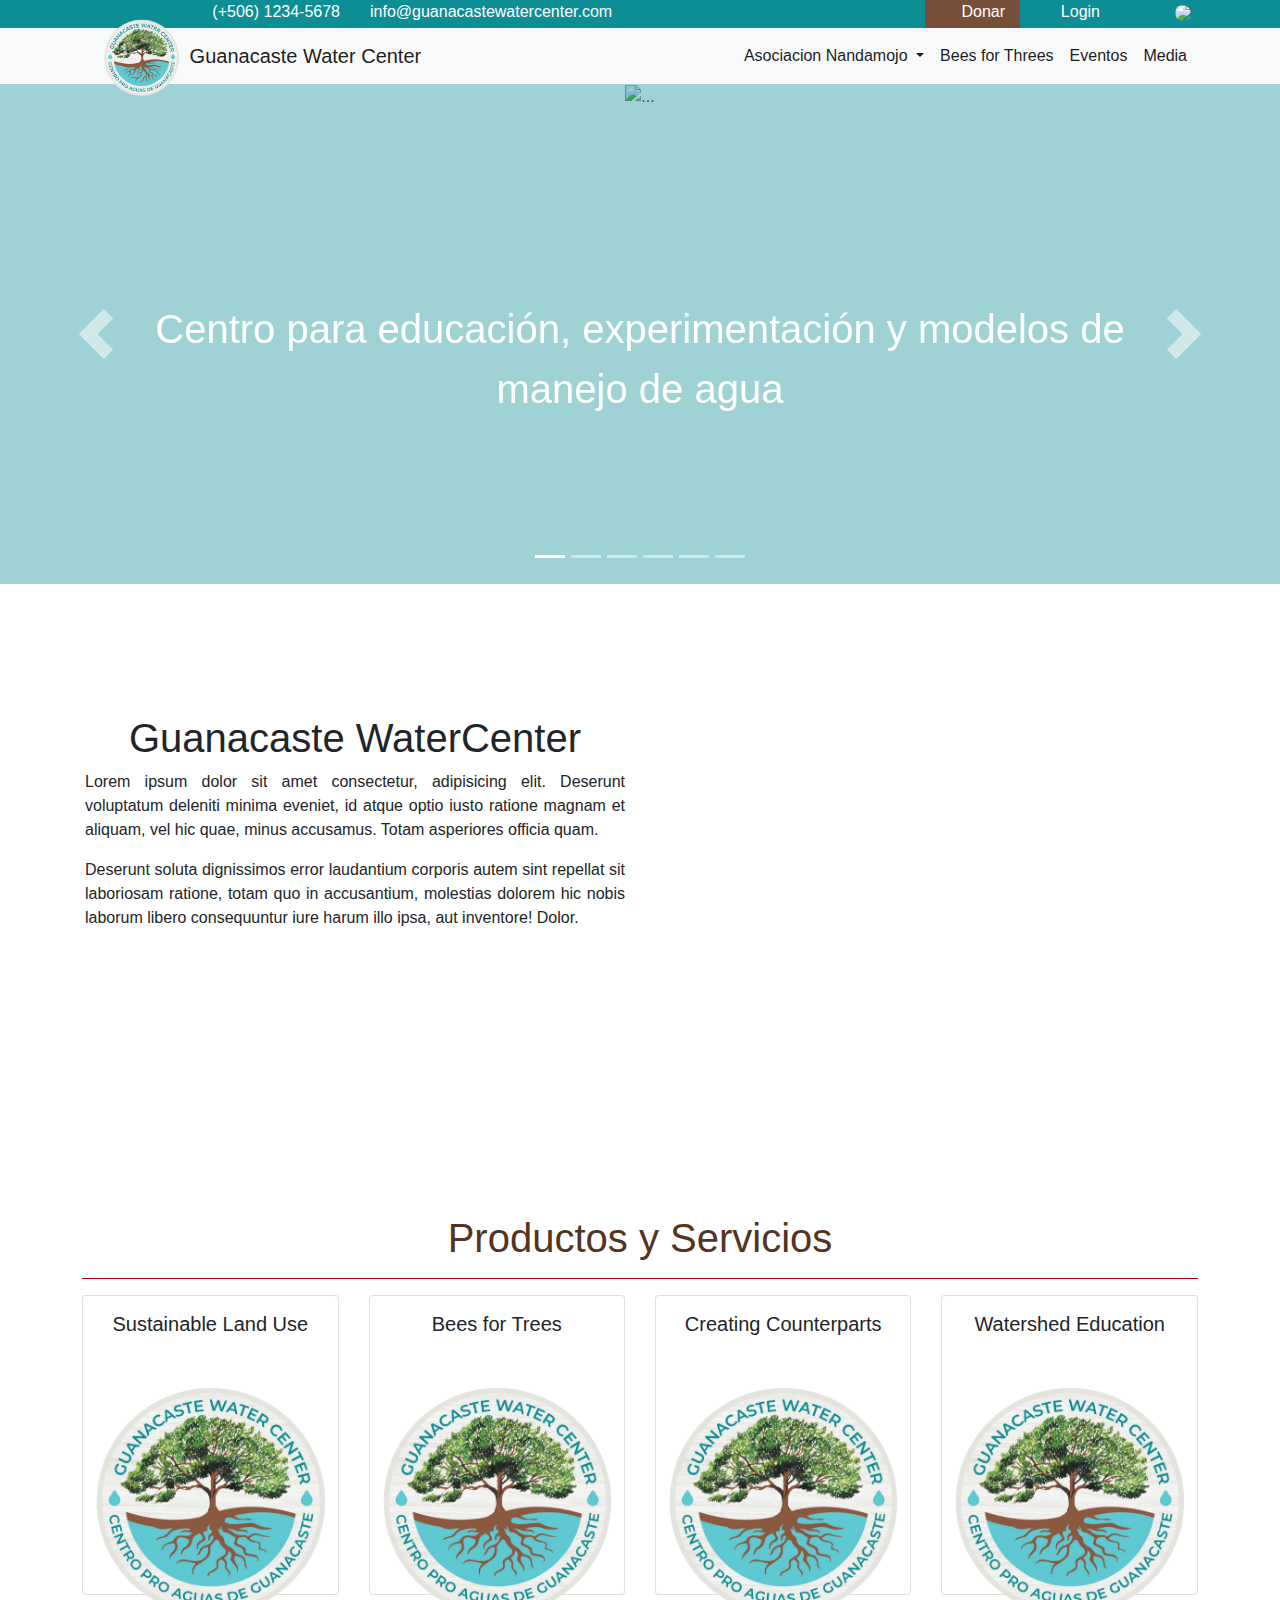
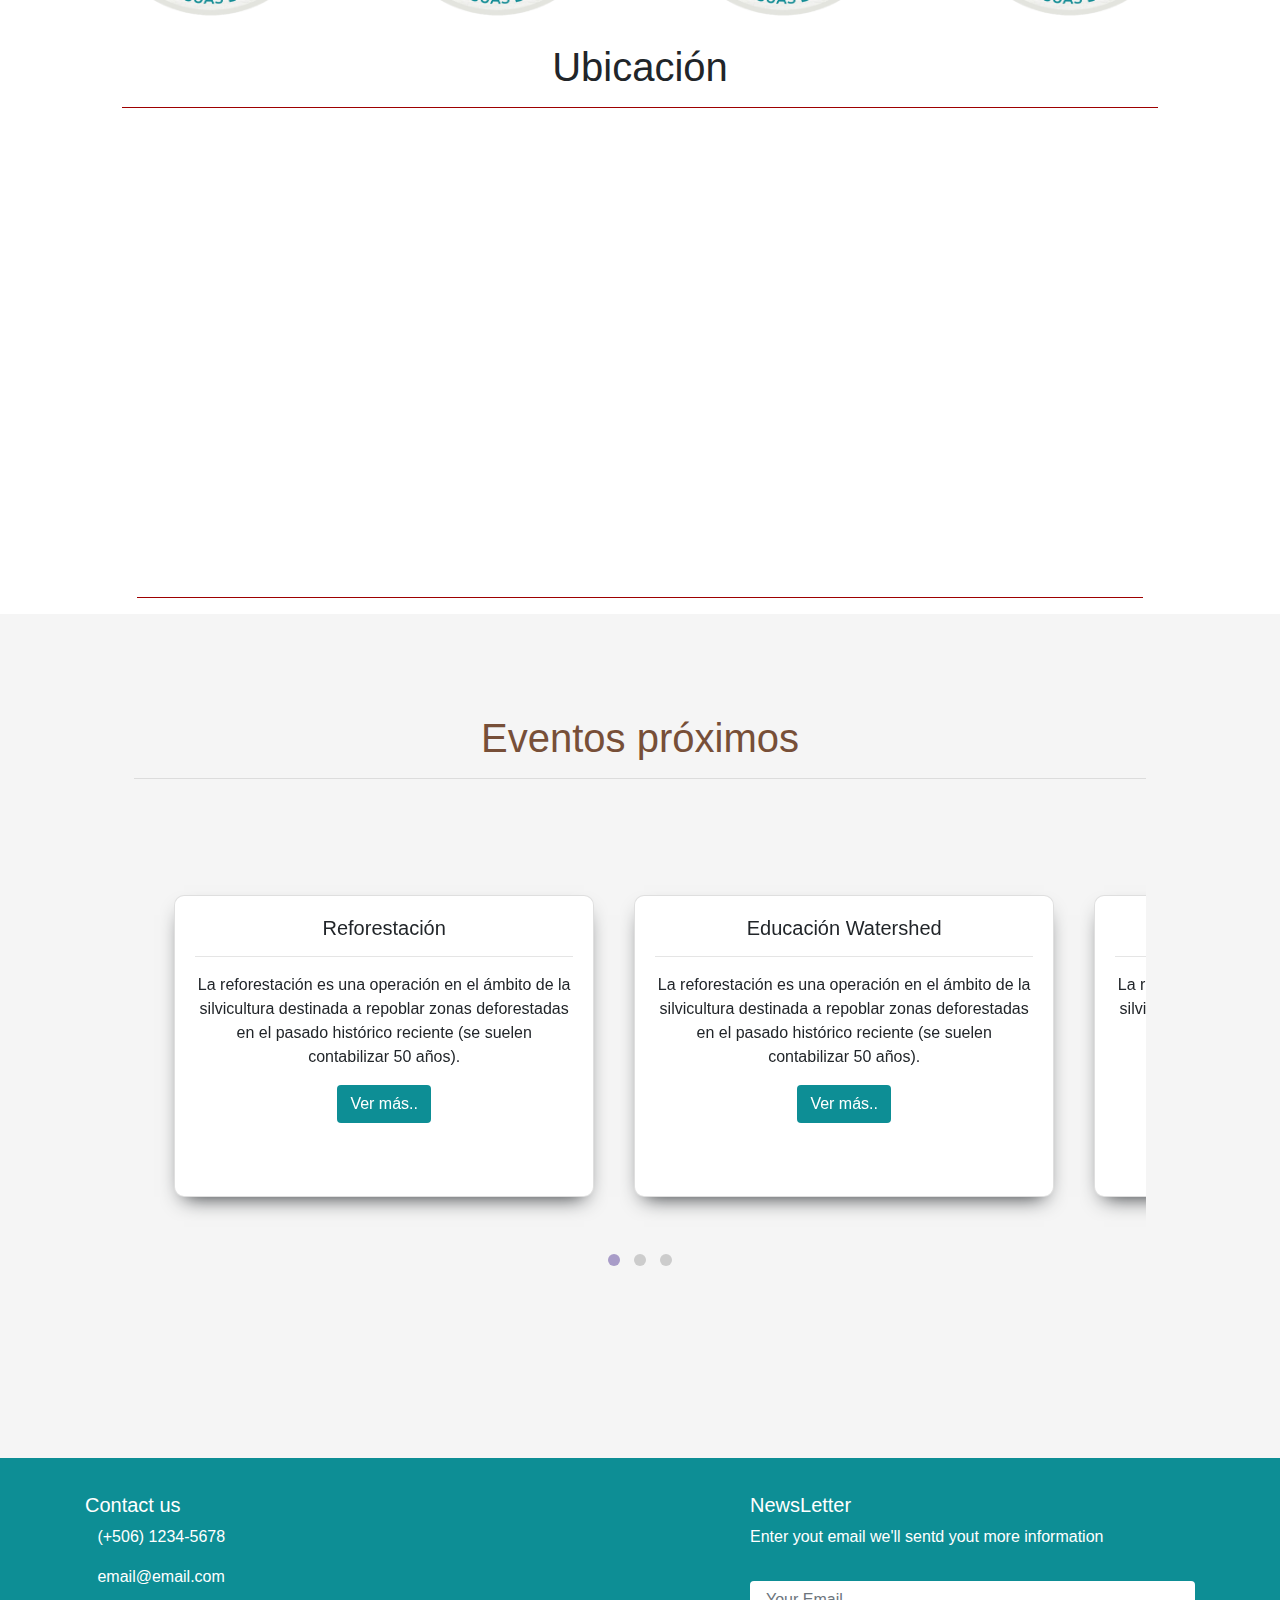
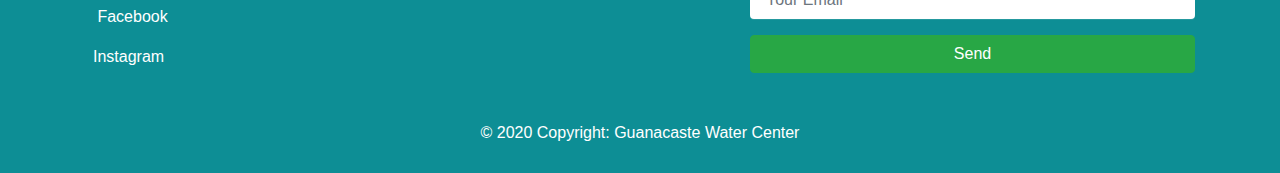
==== Index.html @ f5af31d0 "Cambio de padding en texto y video" ====
<!DOCTYPE html>
<html lang="en">

<head>
    <meta charset="UTF-8">

    <link rel="stylesheet" href="https://stackpath.bootstrapcdn.com/bootstrap/4.5.2/css/bootstrap.min.css" integrity="sha384-JcKb8q3iqJ61gNV9KGb8thSsNjpSL0n8PARn9HuZOnIxN0hoP+VmmDGMN5t9UJ0Z" crossorigin="anonymous">

    <link rel="stylesheet" href="https://use.fontawesome.com/releases/v5.0.13/css/all.css" integrity="sha384-DNOHZ68U8hZfKXOrtjWvjxusGo9WQnrNx2sqG0tfsghAvtVlRW3tvkXWZh58N9jp" crossorigin="anonymous">

    <link href="https://fonts.googleapis.com/css2?family=Fauna+One&family=Sansita:wght@700&display=swap" rel="stylesheet">

    <link rel="stylesheet" href="css/Index.css">
    <link rel="stylesheet" href="/css/libs/glider.min.css">

    <meta name="viewport" content="width=device-width, initial-scale=1.0">

    <title>Guanacaste Water Center</title>

</head>

<body>

    <!--Headers-->
    <header>

        <div id="first_navbar">
            <div class="container">
                <div class="row">
                    <div class="col-3 text-right">
                        <p class="text-white"><i class="fas fa-phone"></i> (+506) 1234-5678</p>
                    </div>
                    <div class="col-6 text-left">
                        <p class="text-white"><i class="fas fa-envelope"></i> info@guanacastewatercenter.com</p>
                    </div>
                    <div class="col-1 text-right donar">
                        <p class="text-white"><i class="fas fa-hand-holding-usd"></i> Donar</p>
                    </div>
                    <div class="col-1 text-right">
                        <p class="text-white"><i class="fas fa-sign-in-alt"></i> Login</p>
                    </div>
                    <div class="col-1 text-right">
                        <img class="rounded-circle" src="img/bandera.png" alt=" " height="25px" width="25px"><i class="fas fa-chevron-down text-light ml-1 "></i>
                    </div>
                </div>
            </div>
        </div>


        <nav class="navbar navbar-expand-lg navbar-light bg-light ">
            <div class="container ">
                <a class="navbar-brand " href="# ">
                    <div class="row ">
                        <div class="col ">
                            <img src="img/7.png " width="30 " height="30 " class="flota d-inline-block align-top disableWidth720 " alt=" ">
                        </div>
                        <div class="col-12 col-md-8 ">
                            &nbsp;Guanacaste Water Center
                        </div>
                    </div>
                </a>
                <button class="navbar-toggler " type="button " data-toggle="collapse " data-target="#navbarSupportedContent " aria-controls="navbarSupportedContent " aria-expanded="false " aria-label="Toggle navigation ">
                    <span class="navbar-toggler-icon "></span>
                  </button>

                <div class="collapse navbar-collapse " id="navbarSupportedContent ">

                    <ul class="navbar-nav ml-auto ">
                        <li class="nav-item active dropdown ">
                            <a routerLinkActive="active " class="nav-link dropdown-toggle color_texto " routerLink="/ " id="navbarDropdown " role="button " data-toggle="dropdown " aria-haspopup="true " aria-expanded="false ">
                            Asociacion Nandamojo
                        </a>
                            <div class="dropdown-menu " aria-labelledby="navbarDropdown ">
                                <a class="dropdown-item color_texto " routerLink="/ " href="aboutUs.html ">About us</a>
                                <hr>
                                <a class="dropdown-item color_texto " routerLink="/ " href="gw.html ">Guanacaste Watershefd</a>
                            </div>
                        </li>


                        <li class="nav-item active ">
                            <a class="nav-link color_texto " routerLinkActive="active " routerLink="/ " href="bft.html ">Bees for Threes</a>
                        </li>

                        <li class="nav-item active ">
                            <a class="nav-link color_texto " routerLinkActive="active " routerLink="/ " href="eventos.html ">Eventos</a>
                        </li>

                        <li class="nav-item active ">
                            <a class="nav-link color_texto " routerLinkActive="active " routerLink="/ " href="media.html ">Media</a>
                        </li>

                    </ul>

                </div>
            </div>
        </nav>

    </header>

    <!-- fin de los Headers-->

    <!--Carrusel Principal-->
    <div id="carousel-principal" class="carousel slide" data-ride="carousel">

        <ol class="carousel-indicators">
            <li data-target="#carousel-principal" data-slide-to="0" class="active"></li>
            <li data-target="#carousel-principal" data-slide-to="1"></li>
            <li data-target="#carousel-principal" data-slide-to="2"></li>
            <li data-target="#carousel-principal" data-slide-to="3"></li>
            <li data-target="#carousel-principal" data-slide-to="4"></li>
            <li data-target="#carousel-principal" data-slide-to="5"></li>
        </ol>

        <div class="carousel-inner">

            <div class="carousel-item active">
                <img src="img/1.jpg " class="img-carousel-principal" alt="...">

                <div class="carousel-caption">
                    <p class="col-10 offset-1">Centro para educación, experimentación y modelos de manejo de agua</p>
                </div>

            </div>

            <div class="carousel-item">
                <img src="img/2.jpg " class="img-carousel-principal" alt="...">

                <div class="carousel-caption">
                    <p class="col-10 offset-1">Brindamos conocimientos para afrontar los retos del cambio climático</p>
                </div>

            </div>

            <div class="carousel-item">
                <img src="img/3.jpg" class="img-carousel-principal" alt="...">

                <div class="carousel-caption">
                    <p class="col-10 offset-1">Proveemos de plantas y herramientas a las comunidades</p>
                </div>

            </div>

            <div class="carousel-item">
                <img src="img/4.jpg" class="img-carousel-principal" alt="... ">

                <div class="carousel-caption">
                    <p class="col-10 offset-1 ">Asegurando agua para el futuro</p>
                </div>

            </div>

            <div class="carousel-item">
                <img src="img/5.jpg" class="img-carousel-principal" alt="... ">

                <div class="carousel-caption">
                    <p class="col-10 offset-1">Apoyamos emprendimientos locales</p>
                </div>

            </div>

            <div class="carousel-item">
                <img src="img/6.jpg" class="img-carousel-principal" alt="... ">

                <div class="carousel-caption">
                    <p class="col-10 offset-1">Educación ambiental para todas las edades
                    </p>
                </div>


            </div>

        </div>

        <a class="carousel-control-prev" href="#carousel-principal" role="button" data-slide="prev">
            <span class="carousel-control-prev-icon " aria-hidden="true "></span>
            <span class="sr-only ">Previous</span>
        </a>

        <a class="carousel-control-next" href="#carousel-principal" role="button" data-slide="next">
            <span class="carousel-control-next-icon" aria-hidden="true "></span>
            <span class="sr-only">Next</span>
        </a>

    </div>
    <!--Fin del carousel principal-->

    <!---Inicio del texto y video-->
    <div id="Texto-Video" class="container mb-5">

        <div class="row ">
            <div class="container col-6">
                <h1 class="text-center"> Guanacaste WaterCenter </h1>
                <p class="text-justify">Lorem ipsum dolor sit amet consectetur, adipisicing elit. Deserunt voluptatum deleniti minima eveniet, id atque optio iusto ratione magnam et aliquam, vel hic quae, minus accusamus. Totam asperiores officia quam.
                </p>

                <p class="text-justify"> Deserunt soluta dignissimos error laudantium corporis autem sint repellat sit laboriosam ratione, totam quo in accusantium, molestias dolorem hic nobis laborum libero consequuntur iure harum illo ipsa, aut inventore! Dolor.
                </p>
            </div>

            <div class="container col-6">
                <div id='right-box' class="container">
                    <iframe width="560" height="315" src="https://www.youtube.com/embed/EqD8aSMEpVE" frameborder="0 " allow="accelerometer; autoplay; encrypted-media; gyroscope; picture-in-picture " allowfullscreen></iframe>
                </div>
            </div>​
        </div>
    </div>
    <!--Fin del texto y video-->


    <!----- Productos y servicios ----->
    <div class="container-fluid">

        <div class="container col-11 mt-4">

            <div id="texto">
                <h1 class="text-center">Productos y Servicios</h1>
            </div>

            <hr color="brow"/>
            <div class="card-deck">
                <div class="card ">
                    <h5 class="text-center mt-3 " id="texto_Productos "> Sustainable Land Use</h5>
                    <hr>
                    <img src="img/7.png " class="card-img-top " alt=",, ">

                </div>
                <div class="card ">
                    <h5 class="text-center mt-3 " id="texto_Productos "> Bees for Trees </h5>
                    <hr>
                    <img src="img/7.png " class="card-img-top " alt=",, ">

                </div>
                <div class="card ">
                    <h5 class="text-center mt-3 " id="texto_Productos "> Creating Counterparts</h5>
                    <hr>
                    <img src="img/7.png " class="card-img-top " alt=",, ">

                </div>
                <div class="card ">
                    <h5 class="text-center mt-3 " id="texto_Productos "> Watershed Education </h5>
                    <hr>
                    <img src="img/7.png " class="card-img-top ">

                </div>

            </div>
        </div>

    </div>
    <!------------------fin de productos y servicios -------------------------->
    <!----- Ubicacion  ----->
    <div id="alinear " class="container col-10 mt-5">

        <div id="texto ">
            <h1 class="container text-center ">Ubicación</h1>
        </div>

        <hr color="brow"/>
        <div class="container text-center ">
            <iframe src="https://www.google.com/maps/embed?pb=!1m18!1m12!1m3!1d6799.885599867194!2d-85.78431232140291!3d10.186272406468937!2m3!1f0!2f0!3f0!3m2!1i1024!2i768!4f13.1!3m3!1m2!1s0x8f9e47231d18afc7%3A0x9599993cffe768b!2sEl%20Centro%20Verde%20-%20Asociaci%C3%B3n%20Nandamojo%20-%20Restoring%20Our%20Watershed!5e1!3m2!1ses!2scr!4v1597035535818!5m2!1ses!2scr "
                width="990" height="450" center="auto" frameborder="0 " style="border:0; " allowfullscreen=" " aria-hidden="false " tabindex="0 "></iframe>
        <hr color="brow"/>
            </div>
       
    </div>
        
    </div>
    <!-----------------fin de  ubicacion ------------------------->

    <!----------------------Next Events---------------------------->
    
<div id="events-container" class="container-fluid">
    <div id="next-events" class="container col-10">
        
        <h1>Eventos próximos</h1>
        <hr>
        <script src="/js/libs/glider.min.js"></script>
        
        <div class="glider-contain multiple">

            <button class="glider-prev">
                <i class="fa fa-chevron-left"></i>
            </button>
            
            <div class="glider">
                
                <div class="card">
                    <div class="card-body">
                      <h5 class="card-title">Reforestación</h5>
                      <hr>
                      <p class="card-text">La reforestación es una operación en el ámbito de la 
                          silvicultura destinada a repoblar zonas deforestadas en el pasado
                           histórico reciente (se suelen contabilizar 50 años). 
                      </p>
                      <button id="btn-event" href="#" class="btn"> Ver más.. </button>
                    </div>
                </div>

                <div class="card">
                    <div class="card-body">
                      <h5 class="card-title">Educación Watershed</h5>
                      <hr>
                      <p class="card-text">La reforestación es una operación en el ámbito de la
                           silvicultura destinada a repoblar zonas deforestadas en el pasado 
                           histórico reciente (se suelen contabilizar 50 años). 
                      </p>
                      <button id="btn-event" href="#" class="btn"> Ver más.. </button>
                    </div>
                </div>

                <div class="card">
                    <div class="card-body">
                      <h5 class="card-title">Uso sostenible de la tierra</h5>
                      <hr>
                      <p class="card-text">La reforestación es una operación en el ámbito de la
                           silvicultura destinada a repoblar zonas deforestadas en el pasado
                            histórico reciente (se suelen contabilizar 50 años). 
                      </p>
                      <button id="btn-event" href="#" class="btn"> Ver más.. </button>
                    </div>
                </div>

                <div class="card">
                    <div class="card-body">
                      <h5 class="card-title">Reforestación</h5>
                      <hr>
                      <p class="card-text">La reforestación es una operación en el ámbito de la silvicultura
                           destinada a repoblar zonas deforestadas en el pasado 
                           histórico reciente (se suelen contabilizar 50 años).
                      </p>
                      <button id="btn-event" href="#" class="btn"> Ver más.. </button>
                    </div>
                </div>

                <div class="card">
                    <div class="card-body">
                      <h5 class="card-title">Uso sostenible de la tierra</h5>
                      <hr>
                      <p class="card-text">La reforestación es una operación en el ámbito de la 
                          silvicultura destinada a repoblar zonas deforestadas en el pasado
                           histórico reciente (se suelen contabilizar 50 años).
                      </p>
                      <button id="btn-event" href="#" class="btn"> Ver más.. </button>
                    </div>
                </div>

            </div>

            <button class="glider-next">
                <i class="fa fa-chevron-right"></i>
            </button>
            <div id="dots" class="glider-dots"></div>
        </div>
        
    </div>
</div>

    <!--End of NextEvents-->

    <footer class="footer ">
        <div class="container ">
            <div class="row ">
                <div class="col-md-5 ">
                    <h5>Contact us</h5>
                    <ul class="list-unstyled ">
                        <li>
                            <p><i class="fas fa-phone fa-1x mr-2 "></i>&nbsp;(+506) 1234-5678</p>
                        </li>
                        <li>
                            <p><i class="fas fa-envelope fa-1x mr-2 "></i>&nbsp;email@email.com</p>
                        </li>
                        <li>
                            <p><i class="fab fa-facebook-f fa-1x mr-2 "></i>&nbsp;Facebook</p>
                        </li>
                        <li>
                            <p><i class="fab fa-instagram fa-1x mr-2 "></i>Instagram</p>
                        </li>
                    </ul>
                </div>
                <div class="col-md-2 ">
                </div>
                <div class="col-md-5 ">
                    <form>
                        <fieldset class="form-group ">
                            <h5>NewsLetter</h5>
                            <p>Enter yout email we'll sentd yout more information</p>
                            <!-- <input type="email " class="form-control " id="exampleInputEmail1 " placeholder="Enter email "> -->
                        </fieldset>
                        <fieldset class="form-group ">
                            <input type="text " class="form-control " placeholder="Your Email ">
                        </fieldset>
                        <fieldset class="form-group text-xs-right ">
                            <button type="button " class="btn btn-success btn-block ">Send</button>
                        </fieldset>
                    </form>
                </div>
            </div>
        </div>

        <!-- Copyright -->
        <div class="footer-copyright text-center py-3 mt-3 ">© 2020 Copyright:
            <a> Guanacaste Water Center</a>
        </div>
        <!-- Copyright -->

    </footer>


    <script src="https://code.jquery.com/jquery-3.4.1.slim.min.js" integrity="sha384-J6qa4849blE2+poT4WnyKhv5vZF5SrPo0iEjwBvKU7imGFAV0wwj1yYfoRSJoZ+n" crossorigin="anonymous"></script>
    <script src="https://cdn.jsdelivr.net/npm/popper.js@1.16.0/dist/umd/popper.min.js" integrity="sha384-Q6E9RHvbIyZFJoft+2mJbHaEWldlvI9IOYy5n3zV9zzTtmI3UksdQRVvoxMfooAo" crossorigin="anonymous"></script>
    <script src="https://stackpath.bootstrapcdn.com/bootstrap/4.4.1/js/bootstrap.min.js" integrity="sha384-wfSDF2E50Y2D1uUdj0O3uMBJnjuUD4Ih7YwaYd1iqfktj0Uod8GCExl3Og8ifwB6" crossorigin="anonymous"></script>
    <script src="/js/Index.js"></script>

</body>

</html>
---- css/Index.css ----
/* navbar */

#first_navbar {
    background-color: #0D8E95;
    height: 28px;
}

nav{
    background-color: #ffffff;
}

.color_texto {
    color: #774F38;
}

.donar {
    background-color: #774F38;
}

.flota {
    position: absolute;
    width: 83px;
    height: 83px;
    z-index: 12;
    top: -25px;
    left: 30px;
}

#barra {
    height: 30px;
}

@media (min-width: 0px) {
    .disableWidth720 {
        display: none !important;
    }
}

@media (min-width: 720px) {
    .disableWidth720 {
        display: block !important;
    }
}


/* fin de navbar */


/* CSS para texto de ubicacion y productos & servicios */

#alinear {
    margin: 50px auto;
    width: 1200px;
    padding: 20spx;
    border: 10px medium;
    margin-top: 30px;
}

#texto_Productos {
    color: #707070;
    text-align: center;
    font-family: Arial, Helvetica, sans-serif;
}

#texto {
    color: #533422;
    font-weight: bold;
    text-align: center;
    font-family: Arial, Helvetica, sans-serif;
}

#textoCard {
    color: burlywood;
    font: outline;
    text-align: center;
}

#colorContenedor {
    background-color: gainsboro;
}


/* fin de css de productos & servicios y ubicacion  */


/*inicio carousel principal*/

.carousel-item {
    height: 500px;
    width: 100%;
    align-items: center;
    text-align: center;
}

.img-carousel-principal {
    margin: 0 auto;
    width: 100%;
    height: 100%;
    object-fit: cover;
}

.carousel-control-next-icon,
.carousel-control-prev-icon {
    width: 50px;
    height: 50px;
}

.carousel-caption {
    left: 0;
    bottom: 0;
    top: 0;
    right: 0;
    background: rgba(13, 142, 148, 0.4);
    text-align: center;
    align-items: center;
}

.carousel-control-prev,
.carousel-control-next {
    z-index: 10;
}

.carousel-caption > p {
    padding-top: 195px;
    font-size: 40px;
    font-family: 'Segoe UI', sans-serif;
}


/*fin del carousel principal*/


/* footer */


/* Sticky footer position and size
-------------------------------------------------- */

html {
    position: relative;
    min-height: 100%;
}

body {
    /* Margin bottom by footer height */
    margin-bottom: 300px;
}

.footer {
    position: absolute;
    bottom: 0;
    width: 100%;
    /* Set the fixed height of the footer here */
    height: 300px;
    color: white;
}


/* Taller footer on small screens */

@media (max-width: 34em) {
    body {
        margin-bottom: 500px;
    }
    .footer {
        height: 500px;
    }
}


/* Sticky footer style and color
-------------------------------------------------- */

footer {
    padding-top: 35px;
    padding-bottom: 280px;
    background-color: #0D8E95;
}

footer a {
    text-decoration: none;
}

footer .form-control {
    box-shadow: 0 1px 0 0 rgba(255, 255, 255, 0.1);
    border: none;
    resize: none;
    color: #d1d2d2;
    padding: 0.7em 1em;
}


/* Margenes de arriba y de abajo del texto y video*/

#Texto-Video {
    padding-top: 130px;
    padding-bottom: 130px;
}
/* Margenes de arriba y de abajo del texto y video*/

/*next events css*/
.card , .card-body{
    align-items: center;
    height: 300px;
    width: auto;
}

#next-events{
    padding-top: 100px;
    padding-bottom: 200px;
    align-items: center;
    text-align: center;
}

#next-events > h1{
    color: #774F38;
}

#next-events >hr{
    padding-bottom: 50px;
}

.glider-slide{
    margin-left: 20px;
    margin-right: 20px;
    margin-bottom: 50px;
    margin-top: 50px;
    border-radius: 10px;
    box-shadow: 0px 10px 20px -10px;
    transition: 0.4s; 
}

.glider-slide:hover{
  transform: scale(1.08, 1.08);
}

#events-container{
    background: rgba(245,245,245);
}


.draggable{
    padding-left: 20px;
    padding-right: 20px;
}

#btn-event{
    background-color: #0D8E95;
    color: #ffffff;
}

.glider-prev, .glider-next{
    margin-top: 50px;
}
/*next events css*/
---- css/libs/glider.min.css ----
.glider,.glider-contain{margin:0 auto;position:relative}.glider,.glider-track{transform:translateZ(0)}.glider-dot,.glider-next,.glider-prev{border:0;padding:0;user-select:none;outline:0}.glider-contain{width:100%}.glider{overflow-y:hidden;-webkit-overflow-scrolling:touch;-ms-overflow-style:none}.glider-track{width:100%;margin:0;padding:0;display:flex;z-index:1}.glider.draggable{user-select:none;cursor:-webkit-grab;cursor:grab}.glider.draggable .glider-slide img{user-select:none;pointer-events:none}.glider.drag{cursor:-webkit-grabbing;cursor:grabbing}.glider-slide{user-select:none;justify-content:center;align-content:center;width:100%;min-width:150px}.glider-slide img{max-width:100%}.glider::-webkit-scrollbar{opacity:0;height:0}.glider-next,.glider-prev{position:absolute;background:0 0;z-index:2;font-size:40px;text-decoration:none;left:-23px;top:30%;cursor:pointer;color:#666;opacity:1;line-height:1;transition:opacity .5s cubic-bezier(.17,.67,.83,.67),color .5s cubic-bezier(.17,.67,.83,.67)}.glider-next:focus,.glider-next:hover,.glider-prev:focus,.glider-prev:hover{color:#ccc}.glider-next{right:-23px;left:auto}.glider-next.disabled,.glider-prev.disabled{opacity:.25;color:#666;cursor:default}.glider-hide{opacity:0}.glider-dots{user-select:none;display:flex;flex-wrap:wrap;justify-content:center;margin:0 auto;padding:0}.glider-dot{display:block;cursor:pointer;color:#ccc;border-radius:999px;background:#ccc;width:12px;height:12px;margin:7px}.glider-dot:focus,.glider-dot:hover{background:#ddd}.glider-dot.active{background:#a89cc8}@media(max-width:36em){.glider::-webkit-scrollbar{opacity:1;-webkit-appearance:none;width:7px;height:3px}.glider::-webkit-scrollbar-thumb{opacity:1;border-radius:99px;background-color:rgba(156,156,156,.25);-webkit-box-shadow:0 0 1px rgba(255,255,255,.25);box-shadow:0 0 1px rgba(255,255,255,.25)}}
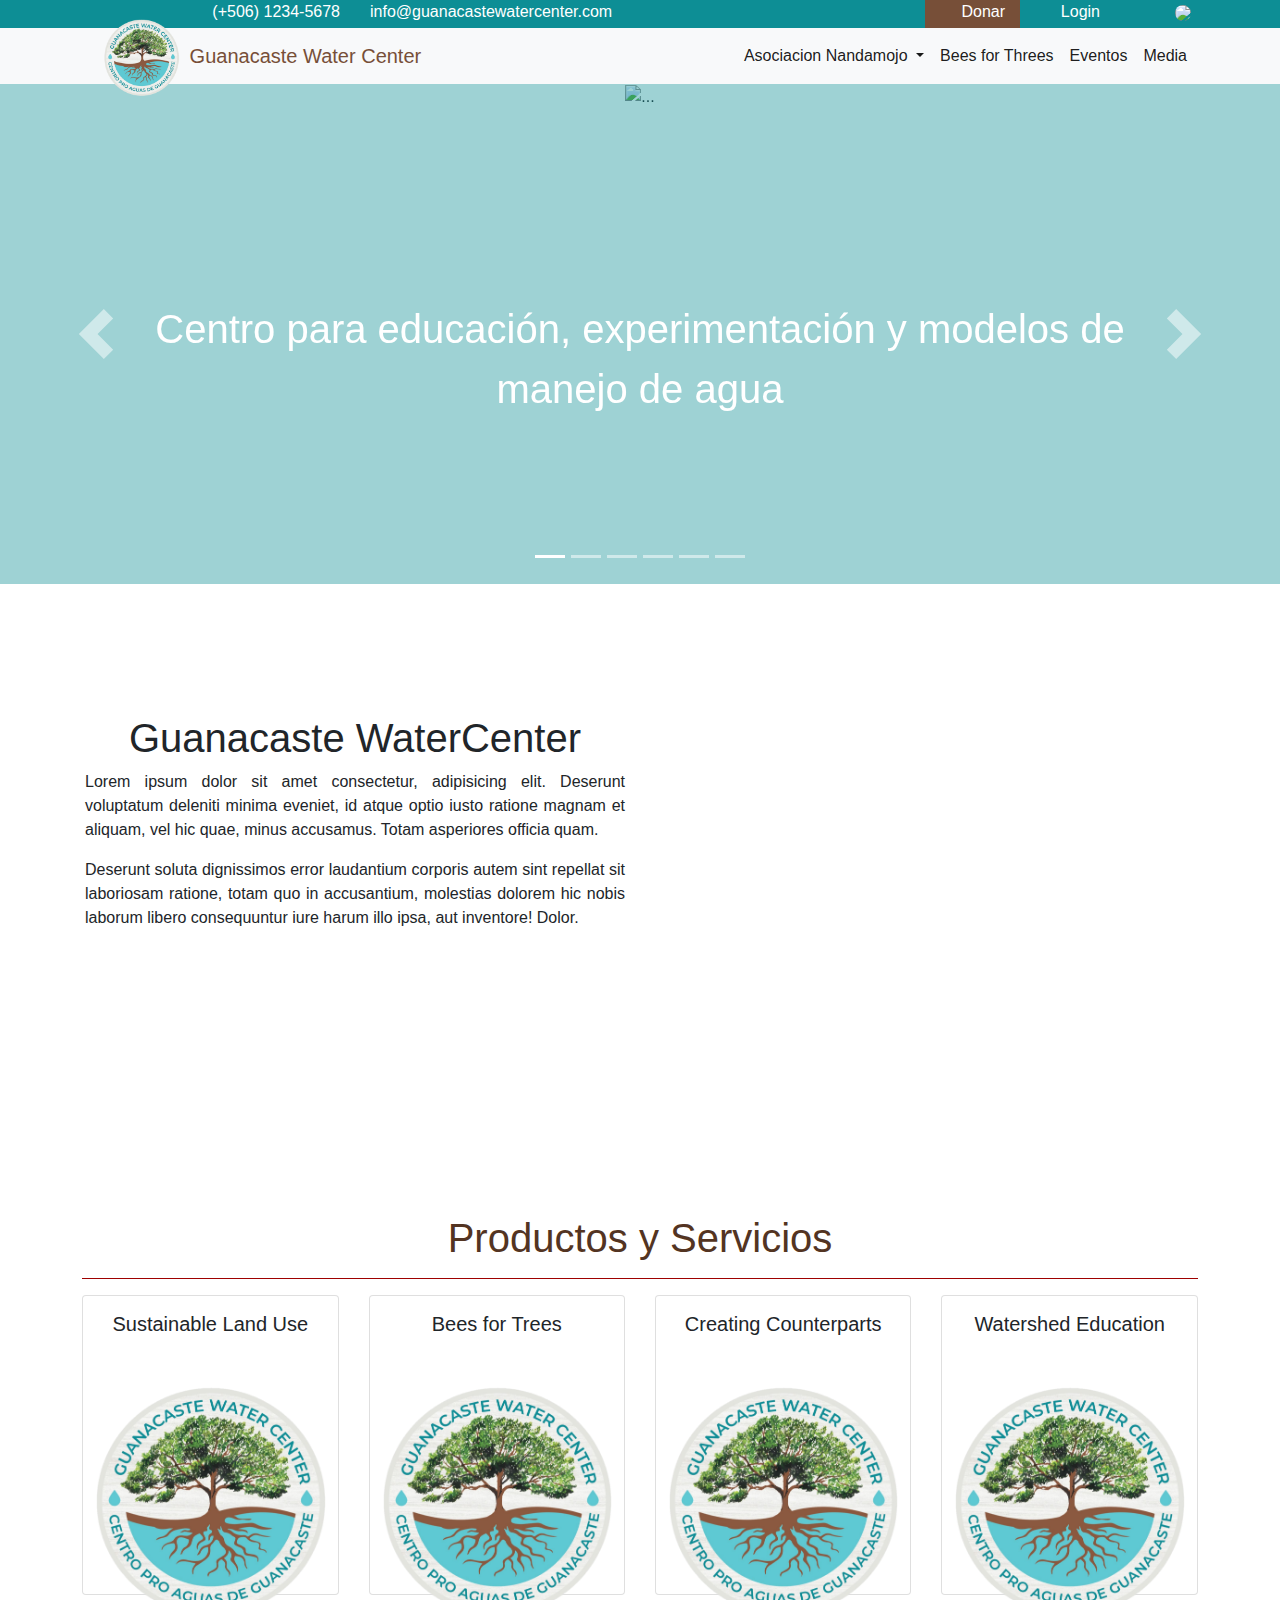
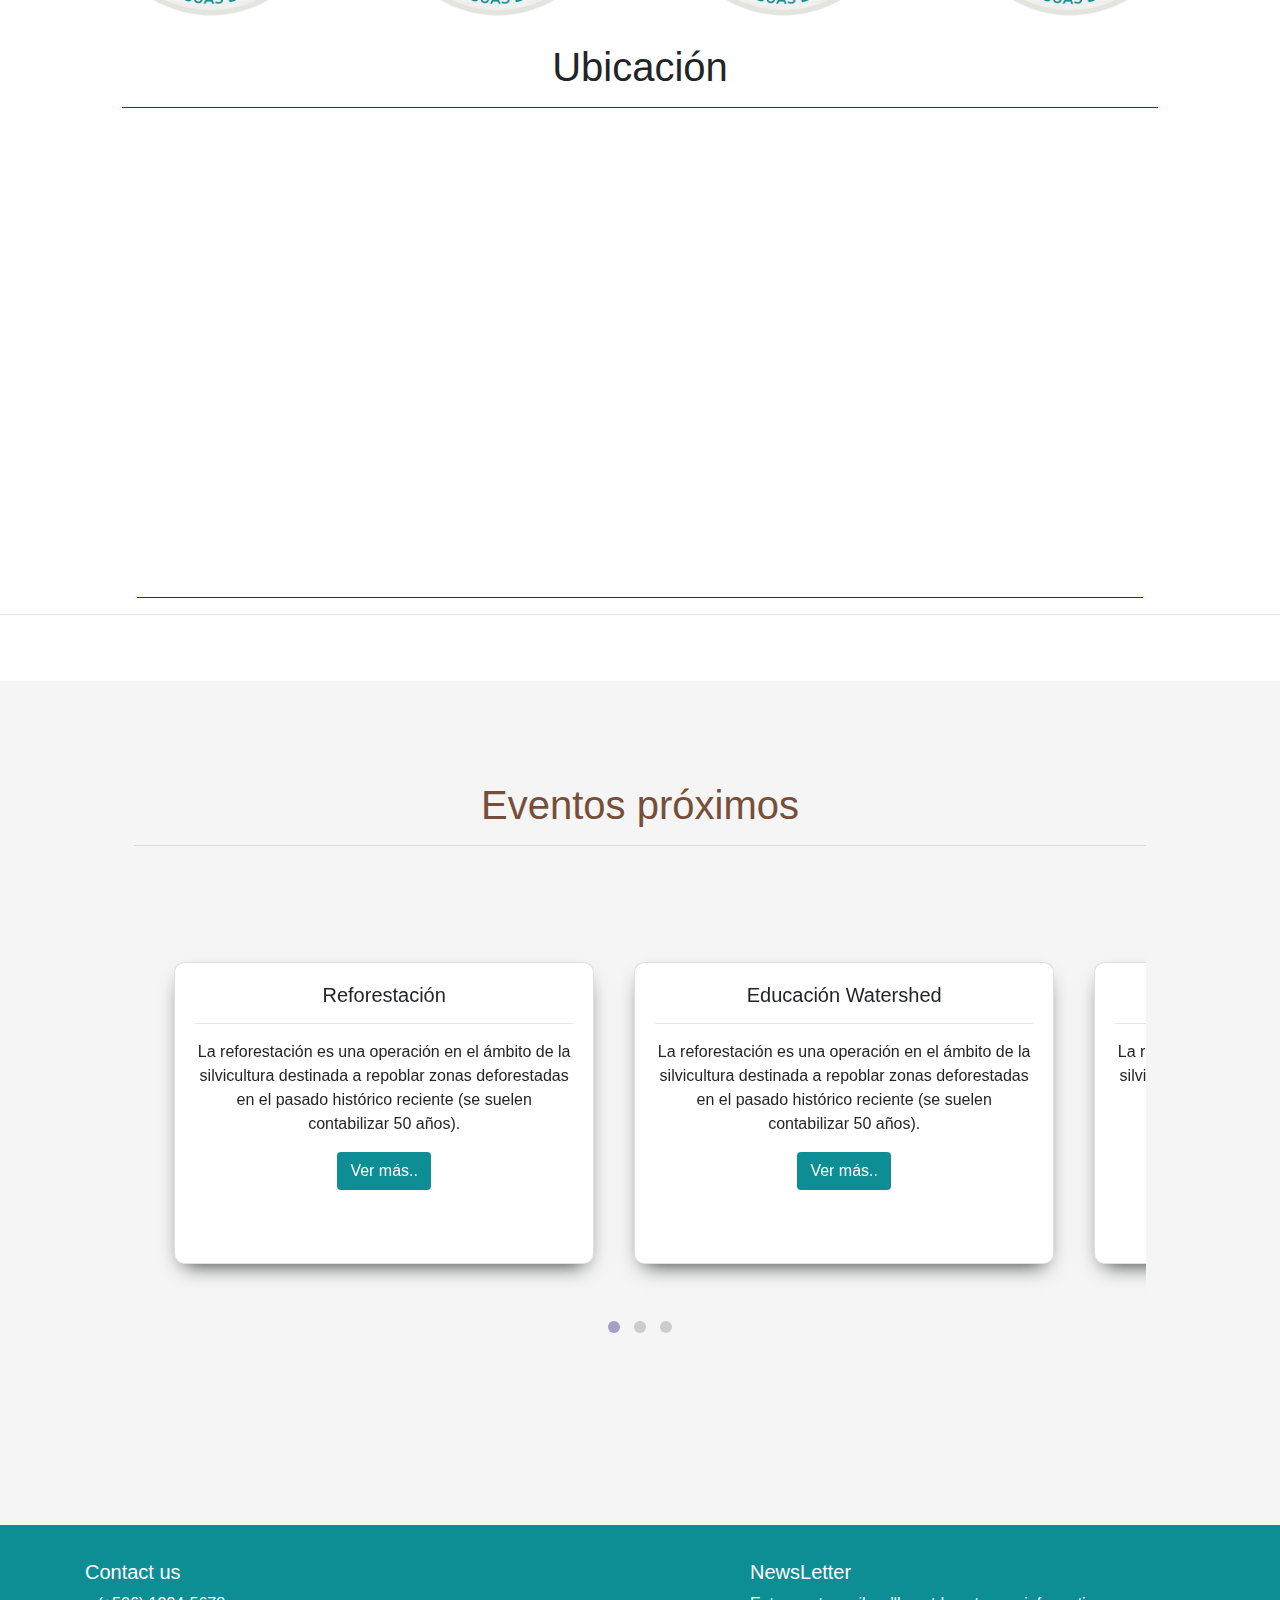
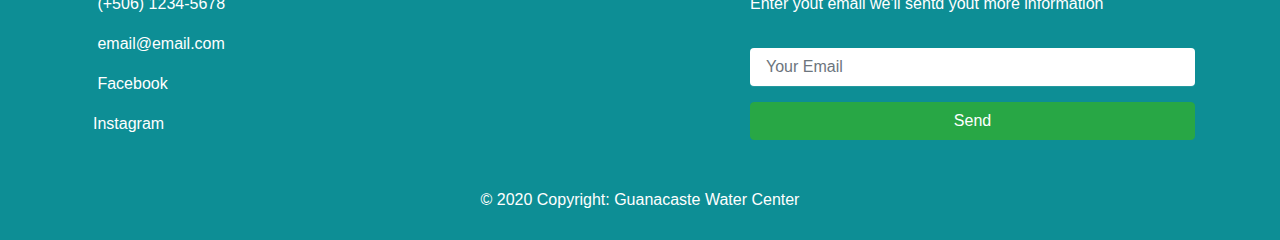
==== commit b1b4d24b: "Merge branch 'master' of https://github.com/Luis-Enrique-Mora/Frontend-Design-SGPAN" ====
--- a/Index.html
+++ b/Index.html
@@ -54,7 +54,7 @@
                         <div class="col ">
                             <img src="img/7.png " width="30 " height="30 " class="flota d-inline-block align-top disableWidth720 " alt=" ">
                         </div>
-                        <div class="col-12 col-md-8 ">
+                        <div id="company-name" class="col-12 col-md-8 ">
                             &nbsp;Guanacaste Water Center
                         </div>
                     </div>
@@ -73,7 +73,7 @@
                             <div class="dropdown-menu " aria-labelledby="navbarDropdown ">
                                 <a class="dropdown-item color_texto " routerLink="/ " href="aboutUs.html ">About us</a>
                                 <hr>
-                                <a class="dropdown-item color_texto " routerLink="/ " href="gw.html ">Guanacaste Watershefd</a>
+                                <a class="dropdown-item color_texto " routerLink="/ " href="gw.html ">Guanacaste Watershed</a>
                             </div>
                         </li>
 
@@ -270,6 +270,9 @@
 
     <!----------------------Next Events---------------------------->
     
+    <div class="contenedor-padre">
+        <hr>
+    </div>
 <div id="events-container" class="container-fluid">
     <div id="next-events" class="container col-10">
         
--- a/css/Index.css
+++ b/css/Index.css
@@ -3,6 +3,12 @@
 #first_navbar {
     background-color: #0D8E95;
     height: 28px;
+}
+
+.fa-phone{
+    -ms-transform: rotate(110deg); /* IE 9 */
+    -webkit-transform: rotate(110deg); /* Chrome, Safari, Opera */
+    transform: rotate(110deg);
 }
 
 nav{
@@ -25,7 +31,9 @@
     top: -25px;
     left: 30px;
 }
-
+#company-name{
+    color: #774F38;
+}
 #barra {
     height: 30px;
 }
@@ -252,4 +260,8 @@
 .glider-prev, .glider-next{
     margin-top: 50px;
 }
-/*next events css*/+/*next events css*/
+
+.contenedor-padre > hr{
+    padding-bottom: 50px;
+}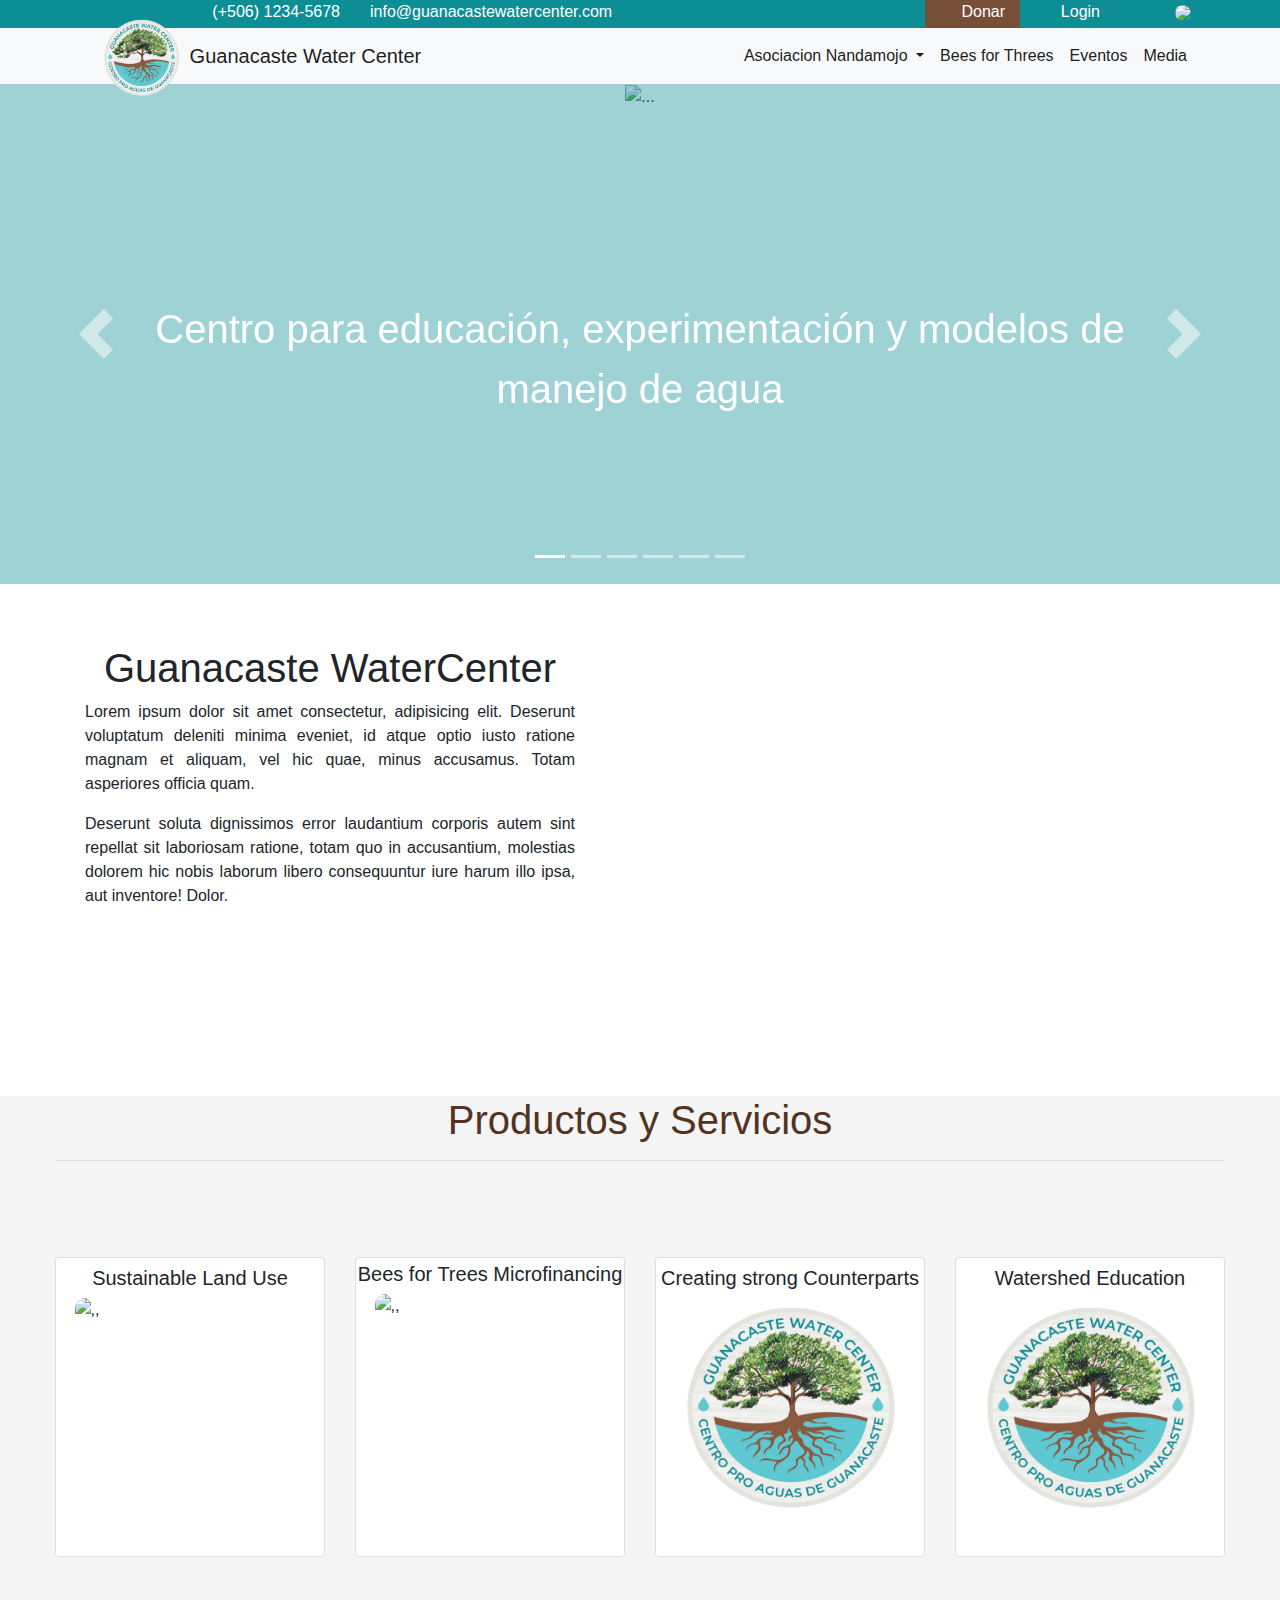
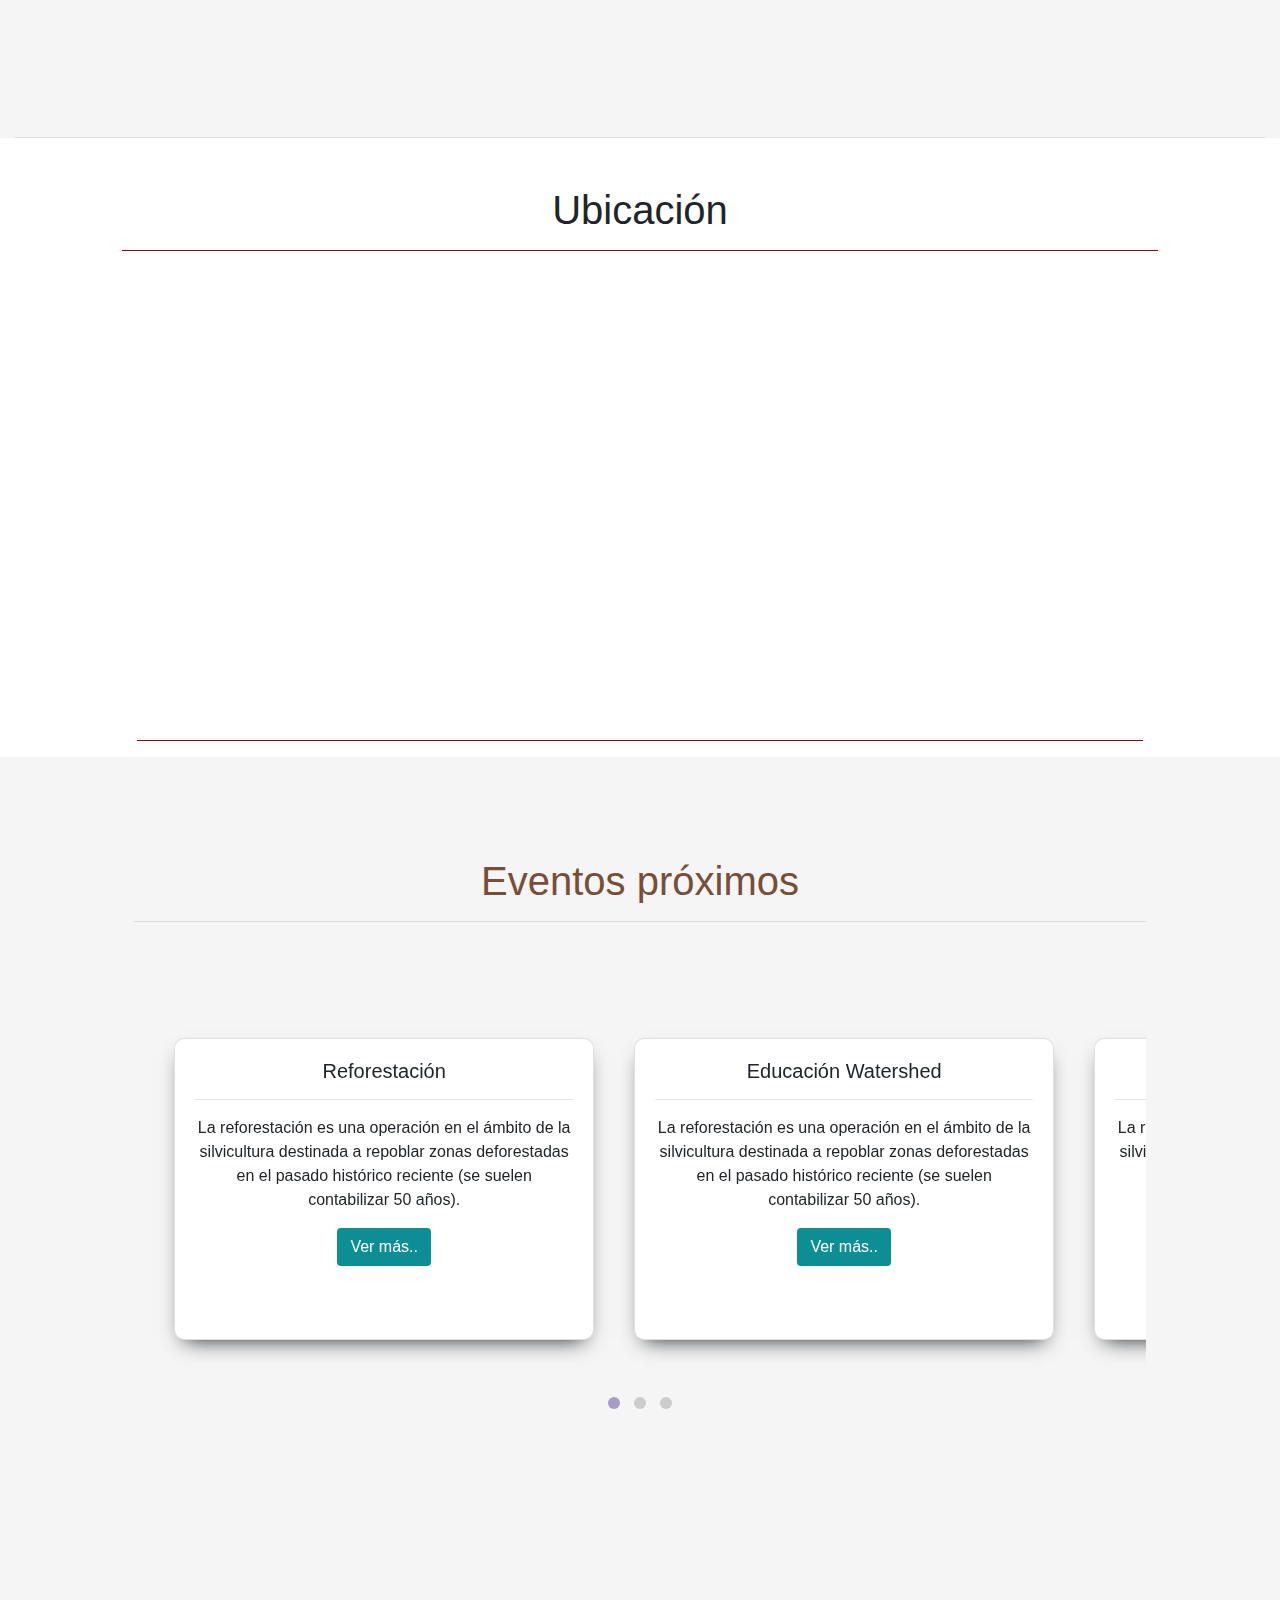
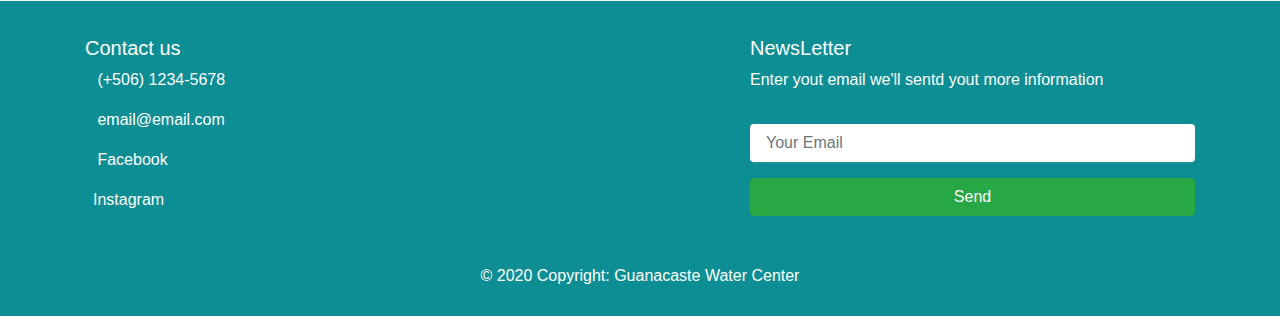
==== commit ed60b79f: "detallando productos, servicios y apartado de ubicacion" ====
--- a/Index.html
+++ b/Index.html
@@ -54,7 +54,7 @@
                         <div class="col ">
                             <img src="img/7.png " width="30 " height="30 " class="flota d-inline-block align-top disableWidth720 " alt=" ">
                         </div>
-                        <div id="company-name" class="col-12 col-md-8 ">
+                        <div class="col-12 col-md-8 ">
                             &nbsp;Guanacaste Water Center
                         </div>
                     </div>
@@ -73,7 +73,7 @@
                             <div class="dropdown-menu " aria-labelledby="navbarDropdown ">
                                 <a class="dropdown-item color_texto " routerLink="/ " href="aboutUs.html ">About us</a>
                                 <hr>
-                                <a class="dropdown-item color_texto " routerLink="/ " href="gw.html ">Guanacaste Watershed</a>
+                                <a class="dropdown-item color_texto " routerLink="/ " href="gw.html ">Guanacaste Watershefd</a>
                             </div>
                         </li>
 
@@ -189,7 +189,7 @@
     <div id="Texto-Video" class="container mb-5">
 
         <div class="row ">
-            <div class="container col-6">
+            <div class="container col">
                 <h1 class="text-center"> Guanacaste WaterCenter </h1>
                 <p class="text-justify">Lorem ipsum dolor sit amet consectetur, adipisicing elit. Deserunt voluptatum deleniti minima eveniet, id atque optio iusto ratione magnam et aliquam, vel hic quae, minus accusamus. Totam asperiores officia quam.
                 </p>
@@ -198,7 +198,7 @@
                 </p>
             </div>
 
-            <div class="container col-6">
+            <div class="container col">
                 <div id='right-box' class="container">
                     <iframe width="560" height="315" src="https://www.youtube.com/embed/EqD8aSMEpVE" frameborder="0 " allow="accelerometer; autoplay; encrypted-media; gyroscope; picture-in-picture " allowfullscreen></iframe>
                 </div>
@@ -209,45 +209,45 @@
 
 
     <!----- Productos y servicios ----->
-    <div class="container-fluid">
-
-        <div class="container col-11 mt-4">
-
+    <div id="colorContenedor" class="container-fluid">
+        <div id="alinearProductos"   class="container col-12 ">
             <div id="texto">
+            
                 <h1 class="text-center">Productos y Servicios</h1>
             </div>
 
-            <hr color="brow"/>
+            <hr>
             <div class="card-deck">
+                <div   class="card ">
+                    <h5 class="text-center mt-2 " id="texto_Productos ">  Sustainable Land Use</h5>
+                    <img id="dimesionCard" src="https://s1.1zoom.me/big3/275/Wolves_Painting_Art_Eye_484814.jpg" class="card-deck " alt=",, ">
+
+                    
+                </div>
                 <div class="card ">
-                    <h5 class="text-center mt-3 " id="texto_Productos "> Sustainable Land Use</h5>
-                    <hr>
-                    <img src="img/7.png " class="card-img-top " alt=",, ">
+                    <h5 class="text-center mt-1 " id="texto_Productos "> Bees for Trees Microfinancing </h5>
+                    
+                    <img id="dimesionCard" src="https://i.pinimg.com/originals/c4/72/c5/c472c5566a6481da42ec202e4f94be22.jpg" class="card-deck" alt=",, ">
 
                 </div>
                 <div class="card ">
-                    <h5 class="text-center mt-3 " id="texto_Productos "> Bees for Trees </h5>
-                    <hr>
-                    <img src="img/7.png " class="card-img-top " alt=",, ">
+                    <h5 class="text-center mt-2 " id="texto_Productos "> Creating strong Counterparts</h5>
+                    
+                    <img id="dimesionCard" src="img/7.png " class="card-deck" alt=",, ">
 
                 </div>
                 <div class="card ">
-                    <h5 class="text-center mt-3 " id="texto_Productos "> Creating Counterparts</h5>
-                    <hr>
-                    <img src="img/7.png " class="card-img-top " alt=",, ">
-
-                </div>
-                <div class="card ">
-                    <h5 class="text-center mt-3 " id="texto_Productos "> Watershed Education </h5>
-                    <hr>
-                    <img src="img/7.png " class="card-img-top ">
-
-                </div>
-
-            </div>
-        </div>
-
-    </div>
+                    <h5 class="text-center mt-2 " id="texto_Productos "> Watershed Education </h5>
+                    
+                    <img id="dimesionCard" src="img/7.png " class="card-img-top ">
+
+                </div>
+
+            </div>
+        </div>
+        <hr>
+    </div>
+    
     <!------------------fin de productos y servicios -------------------------->
     <!----- Ubicacion  ----->
     <div id="alinear " class="container col-10 mt-5">
@@ -270,9 +270,6 @@
 
     <!----------------------Next Events---------------------------->
     
-    <div class="contenedor-padre">
-        <hr>
-    </div>
 <div id="events-container" class="container-fluid">
     <div id="next-events" class="container col-10">
         
--- a/css/Index.css
+++ b/css/Index.css
@@ -3,12 +3,6 @@
 #first_navbar {
     background-color: #0D8E95;
     height: 28px;
-}
-
-.fa-phone{
-    -ms-transform: rotate(110deg); /* IE 9 */
-    -webkit-transform: rotate(110deg); /* Chrome, Safari, Opera */
-    transform: rotate(110deg);
 }
 
 nav{
@@ -31,9 +25,7 @@
     top: -25px;
     left: 30px;
 }
-#company-name{
-    color: #774F38;
-}
+
 #barra {
     height: 30px;
 }
@@ -56,18 +48,35 @@
 
 /* CSS para texto de ubicacion y productos & servicios */
 
-#alinear {
+#alinear  {
     margin: 50px auto;
     width: 1200px;
     padding: 20spx;
     border: 10px medium;
-    margin-top: 30px;
+    margin-top: 150px;
+    margin-bottom: 150px;
+}
+
+#alinearProductos  {
+    margin: 50px auto;
+    width: 1200px;
+    padding: 20spx;
+    border: 10px medium;
+    margin-top: 130px;
+    margin-bottom: 180px;
+    
+}
+#alinearProductos >hr{
+    padding-bottom: 80px;
+    
 }
 
 #texto_Productos {
     color: #707070;
     text-align: center;
     font-family: Arial, Helvetica, sans-serif;
+    width: 40px;
+    
 }
 
 #texto {
@@ -83,8 +92,16 @@
     text-align: center;
 }
 
+#dimesionCard{
+    width: 231px;
+    height:218px;
+    border-radius: 10px;
+    
+    
+}
 #colorContenedor {
-    background-color: gainsboro;
+    background-color:rgba(245,245,245);
+    
 }
 
 
@@ -201,8 +218,8 @@
 /* Margenes de arriba y de abajo del texto y video*/
 
 #Texto-Video {
-    padding-top: 130px;
-    padding-bottom: 130px;
+    margin-top: 60px;
+    margin-bottom: 60px;
 }
 /* Margenes de arriba y de abajo del texto y video*/
 
@@ -256,12 +273,4 @@
     background-color: #0D8E95;
     color: #ffffff;
 }
-
-.glider-prev, .glider-next{
-    margin-top: 50px;
-}
-/*next events css*/
-
-.contenedor-padre > hr{
-    padding-bottom: 50px;
-}+/*next events css*/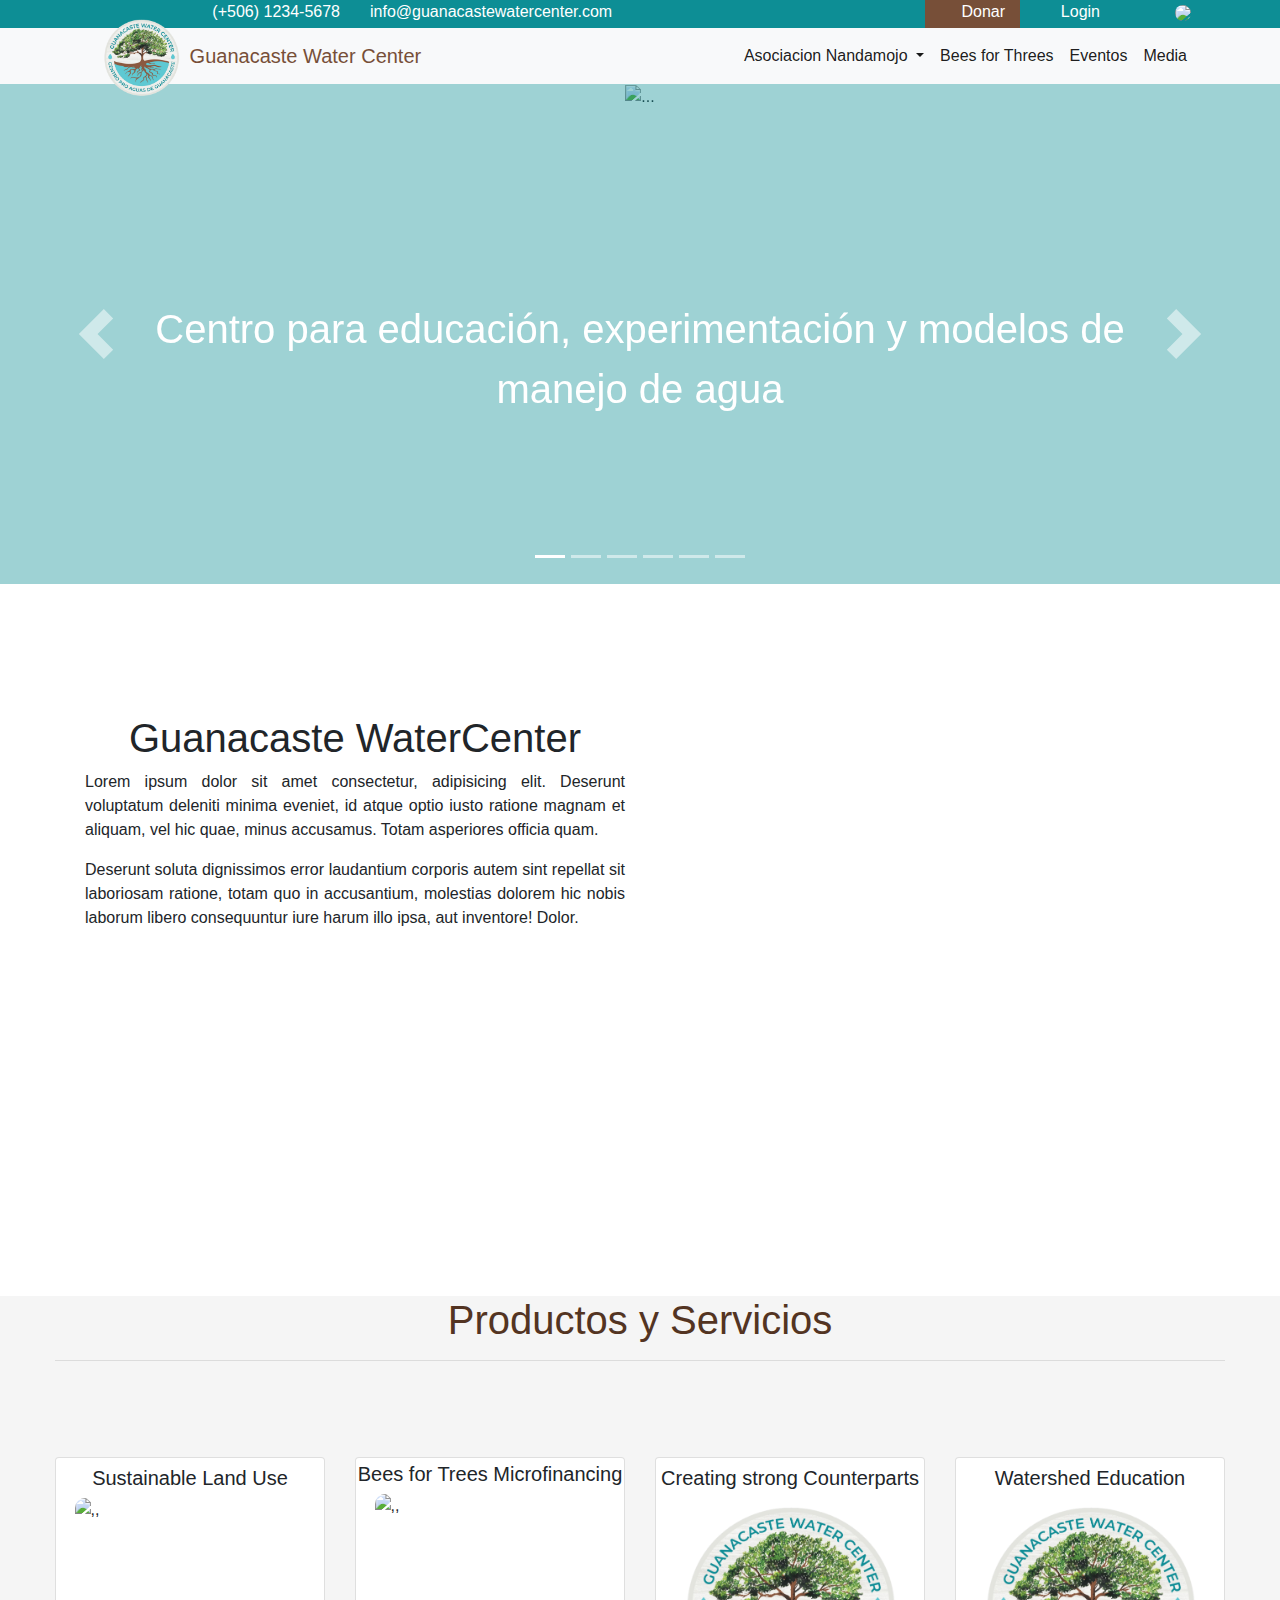
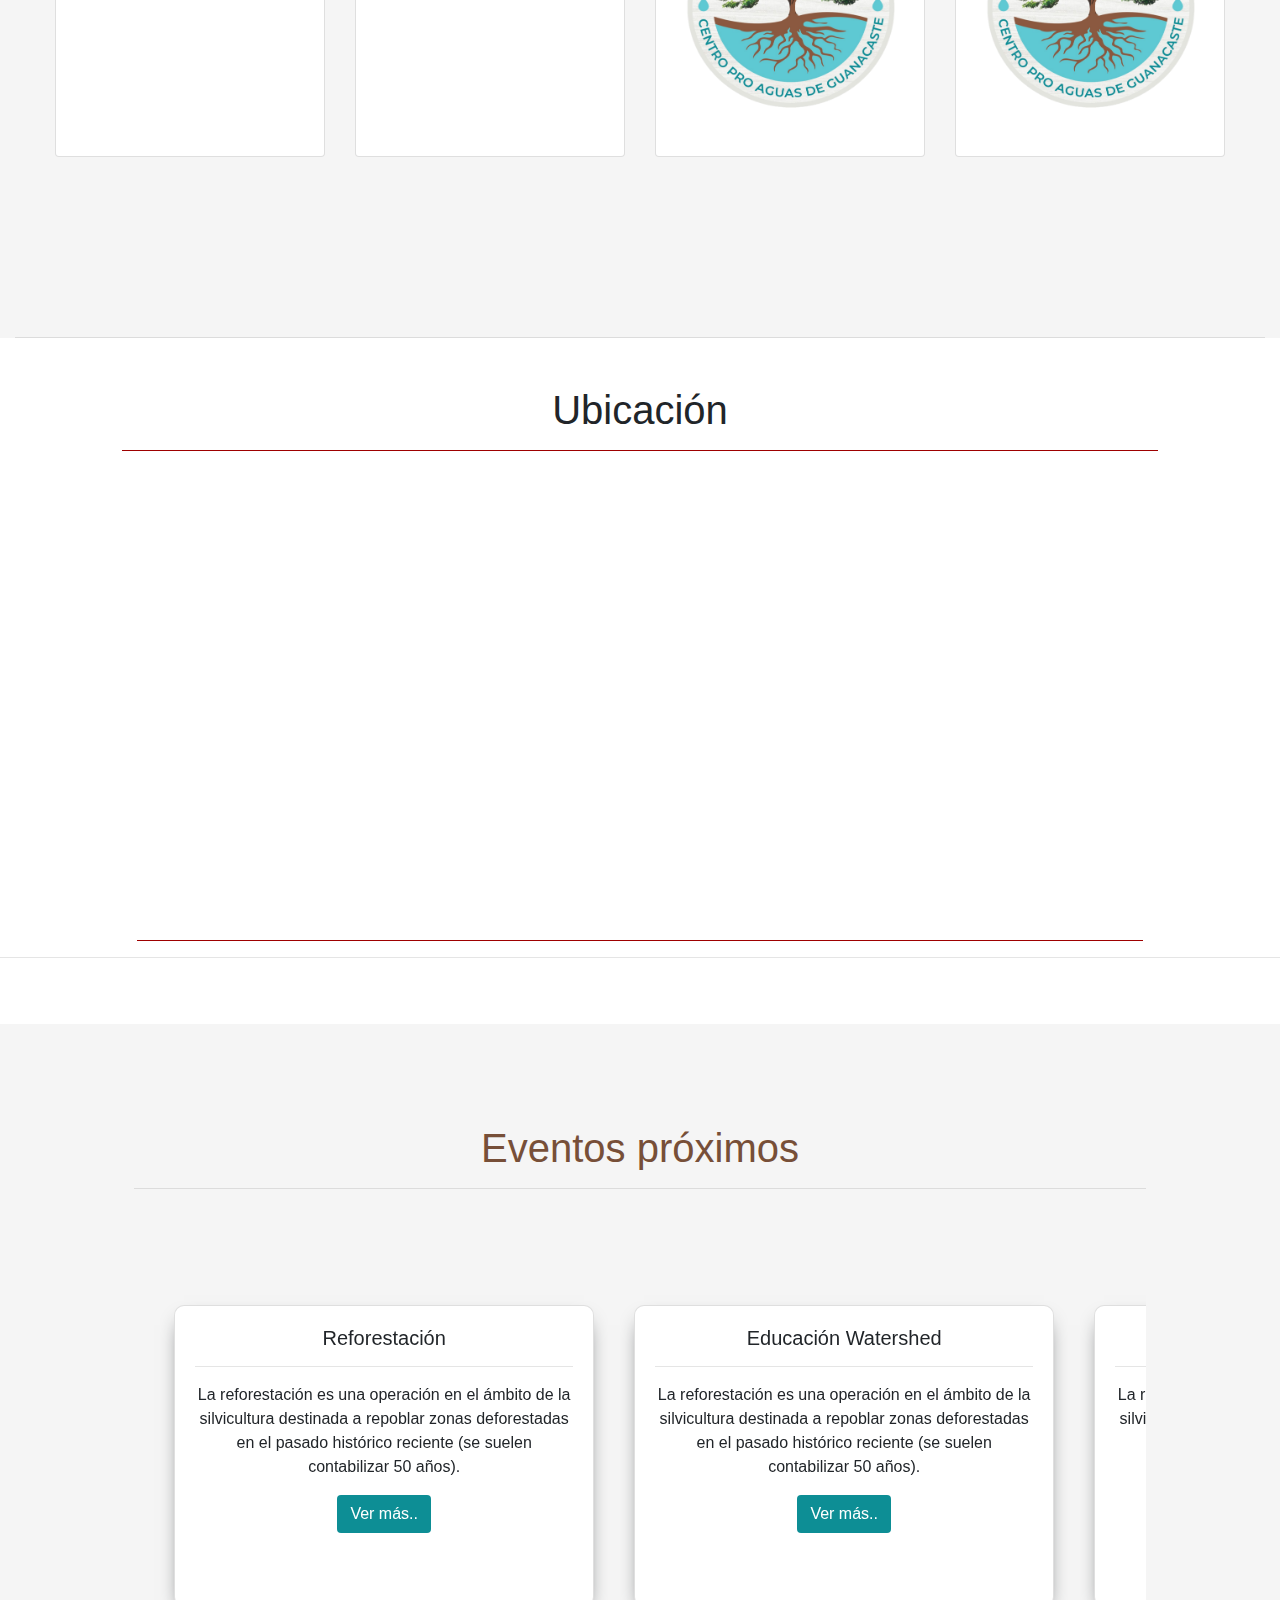
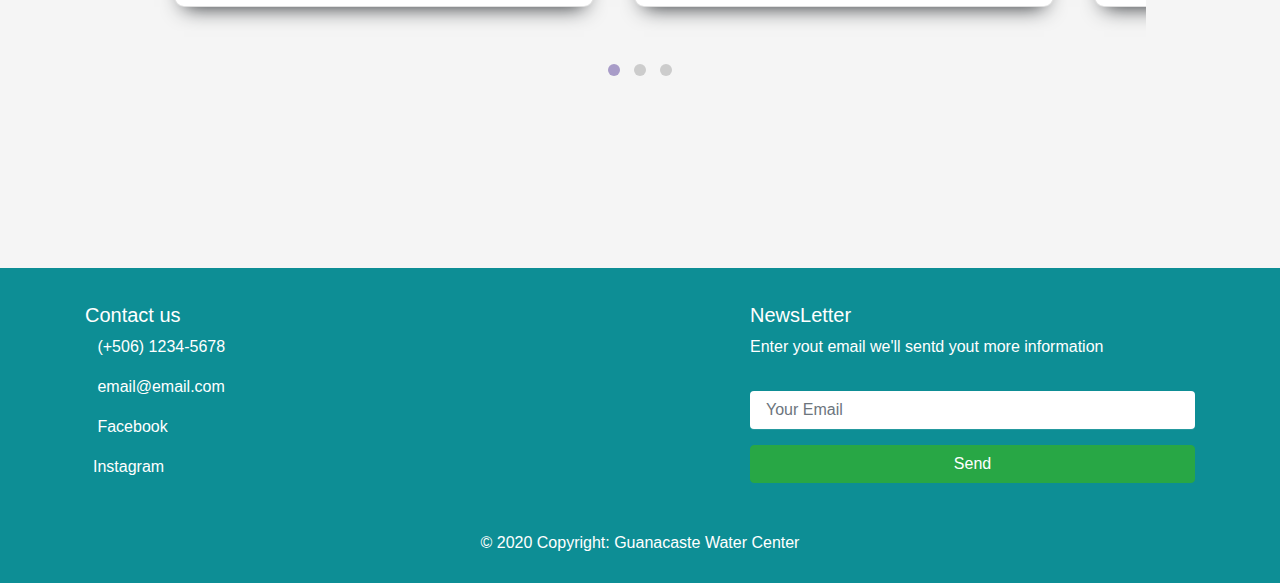
==== commit c19044a3: "Merge branch 'master' of https://github.com/Luis-Enrique-Mora/Frontend-Design-SGPAN" ====
--- a/Index.html
+++ b/Index.html
@@ -54,7 +54,7 @@
                         <div class="col ">
                             <img src="img/7.png " width="30 " height="30 " class="flota d-inline-block align-top disableWidth720 " alt=" ">
                         </div>
-                        <div class="col-12 col-md-8 ">
+                        <div id="company-name" class="col-12 col-md-8 ">
                             &nbsp;Guanacaste Water Center
                         </div>
                     </div>
@@ -73,7 +73,7 @@
                             <div class="dropdown-menu " aria-labelledby="navbarDropdown ">
                                 <a class="dropdown-item color_texto " routerLink="/ " href="aboutUs.html ">About us</a>
                                 <hr>
-                                <a class="dropdown-item color_texto " routerLink="/ " href="gw.html ">Guanacaste Watershefd</a>
+                                <a class="dropdown-item color_texto " routerLink="/ " href="gw.html ">Guanacaste Watershed</a>
                             </div>
                         </li>
 
@@ -189,7 +189,7 @@
     <div id="Texto-Video" class="container mb-5">
 
         <div class="row ">
-            <div class="container col">
+            <div class="container col-6">
                 <h1 class="text-center"> Guanacaste WaterCenter </h1>
                 <p class="text-justify">Lorem ipsum dolor sit amet consectetur, adipisicing elit. Deserunt voluptatum deleniti minima eveniet, id atque optio iusto ratione magnam et aliquam, vel hic quae, minus accusamus. Totam asperiores officia quam.
                 </p>
@@ -198,7 +198,7 @@
                 </p>
             </div>
 
-            <div class="container col">
+            <div class="container col-6">
                 <div id='right-box' class="container">
                     <iframe width="560" height="315" src="https://www.youtube.com/embed/EqD8aSMEpVE" frameborder="0 " allow="accelerometer; autoplay; encrypted-media; gyroscope; picture-in-picture " allowfullscreen></iframe>
                 </div>
@@ -270,6 +270,9 @@
 
     <!----------------------Next Events---------------------------->
     
+    <div class="contenedor-padre">
+        <hr>
+    </div>
 <div id="events-container" class="container-fluid">
     <div id="next-events" class="container col-10">
         
--- a/css/Index.css
+++ b/css/Index.css
@@ -3,6 +3,12 @@
 #first_navbar {
     background-color: #0D8E95;
     height: 28px;
+}
+
+.fa-phone{
+    -ms-transform: rotate(110deg); /* IE 9 */
+    -webkit-transform: rotate(110deg); /* Chrome, Safari, Opera */
+    transform: rotate(110deg);
 }
 
 nav{
@@ -25,7 +31,9 @@
     top: -25px;
     left: 30px;
 }
-
+#company-name{
+    color: #774F38;
+}
 #barra {
     height: 30px;
 }
@@ -218,8 +226,8 @@
 /* Margenes de arriba y de abajo del texto y video*/
 
 #Texto-Video {
-    margin-top: 60px;
-    margin-bottom: 60px;
+    padding-top: 130px;
+    padding-bottom: 130px;
 }
 /* Margenes de arriba y de abajo del texto y video*/
 
@@ -273,4 +281,12 @@
     background-color: #0D8E95;
     color: #ffffff;
 }
-/*next events css*/+
+.glider-prev, .glider-next{
+    margin-top: 50px;
+}
+/*next events css*/
+
+.contenedor-padre > hr{
+    padding-bottom: 50px;
+}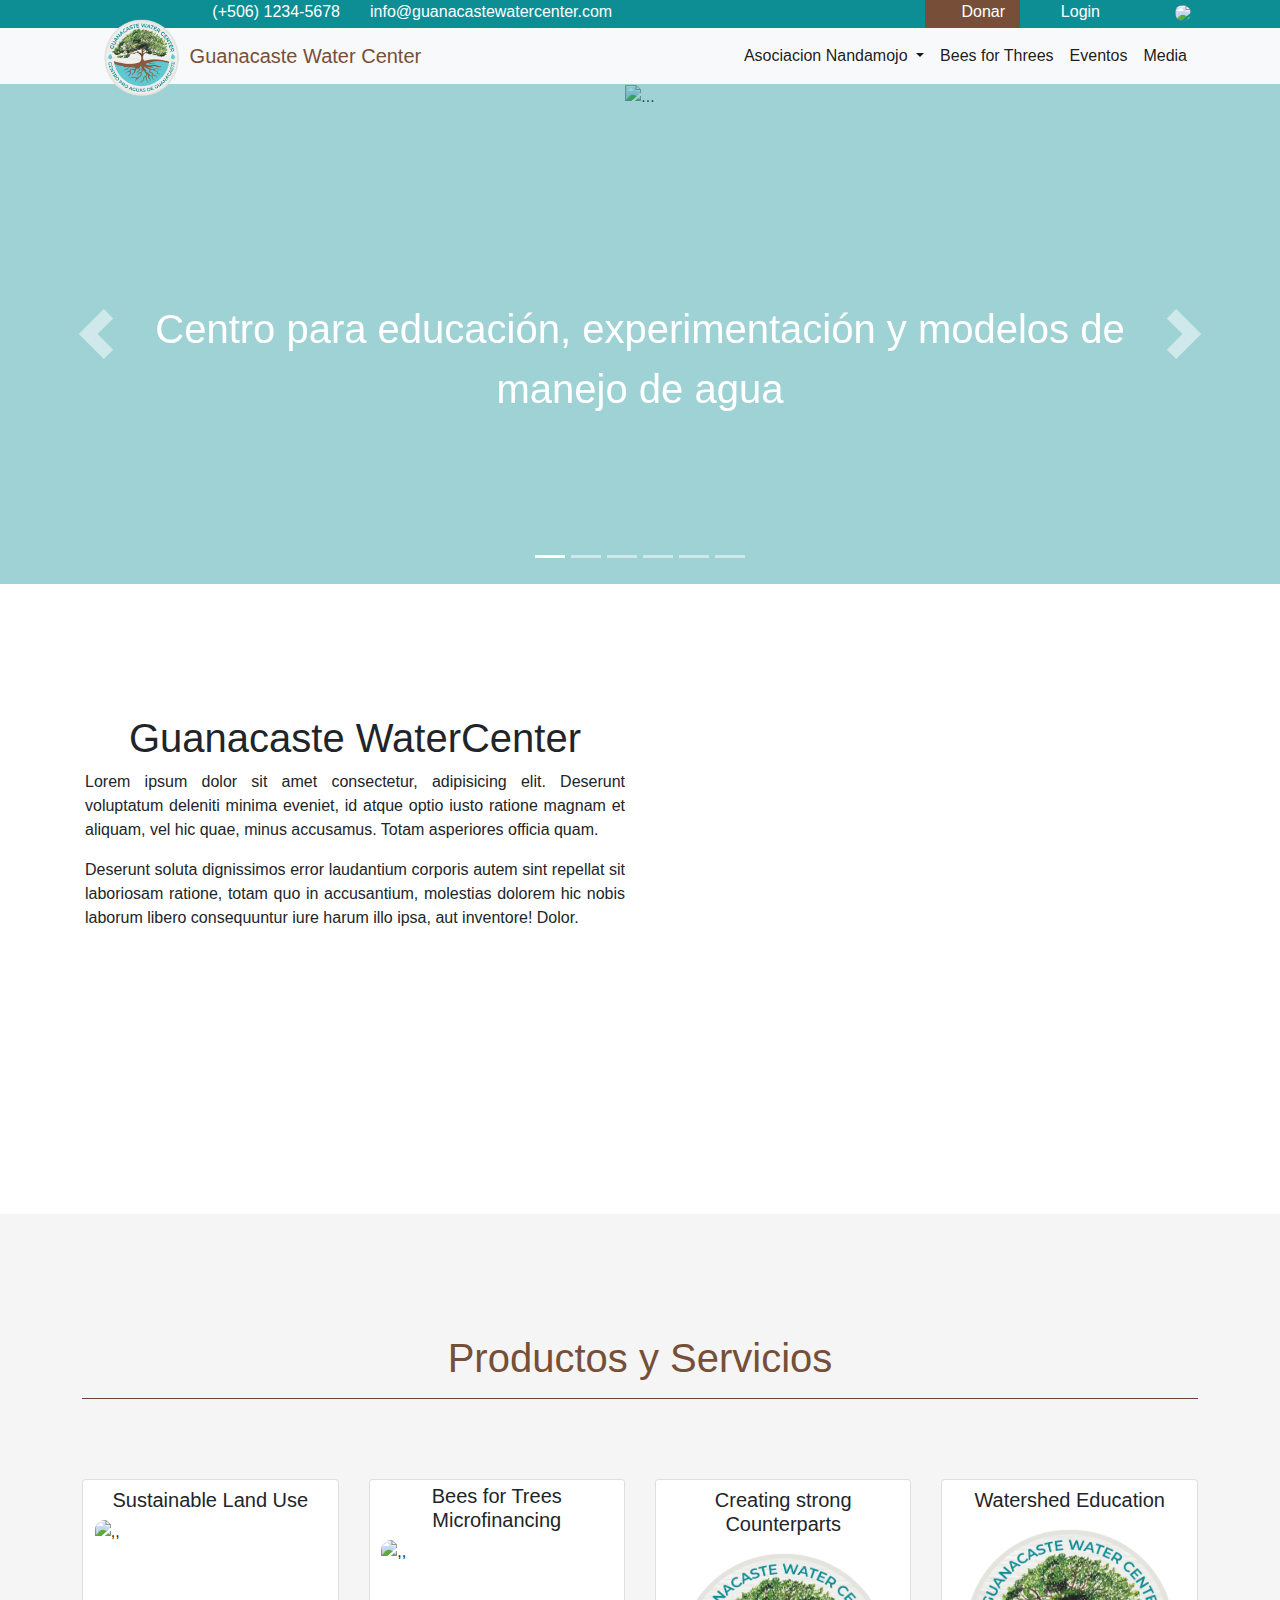
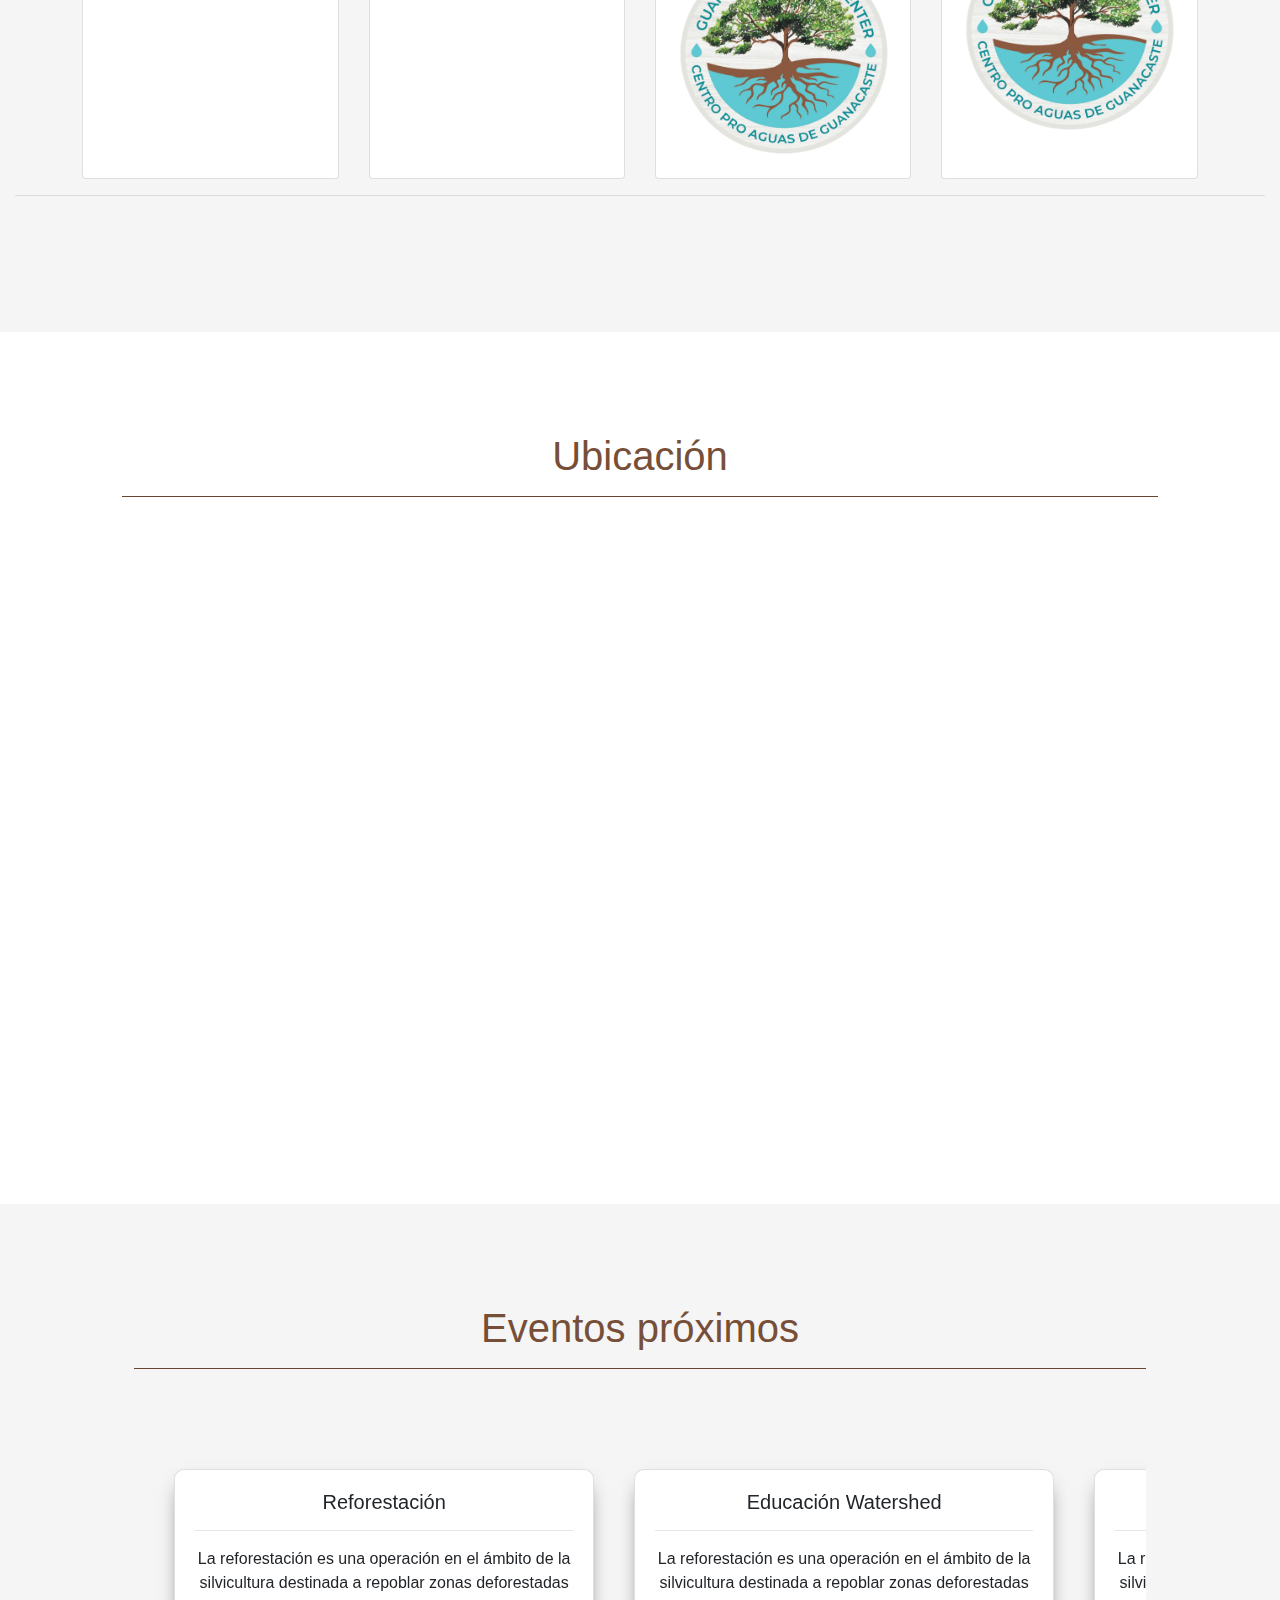
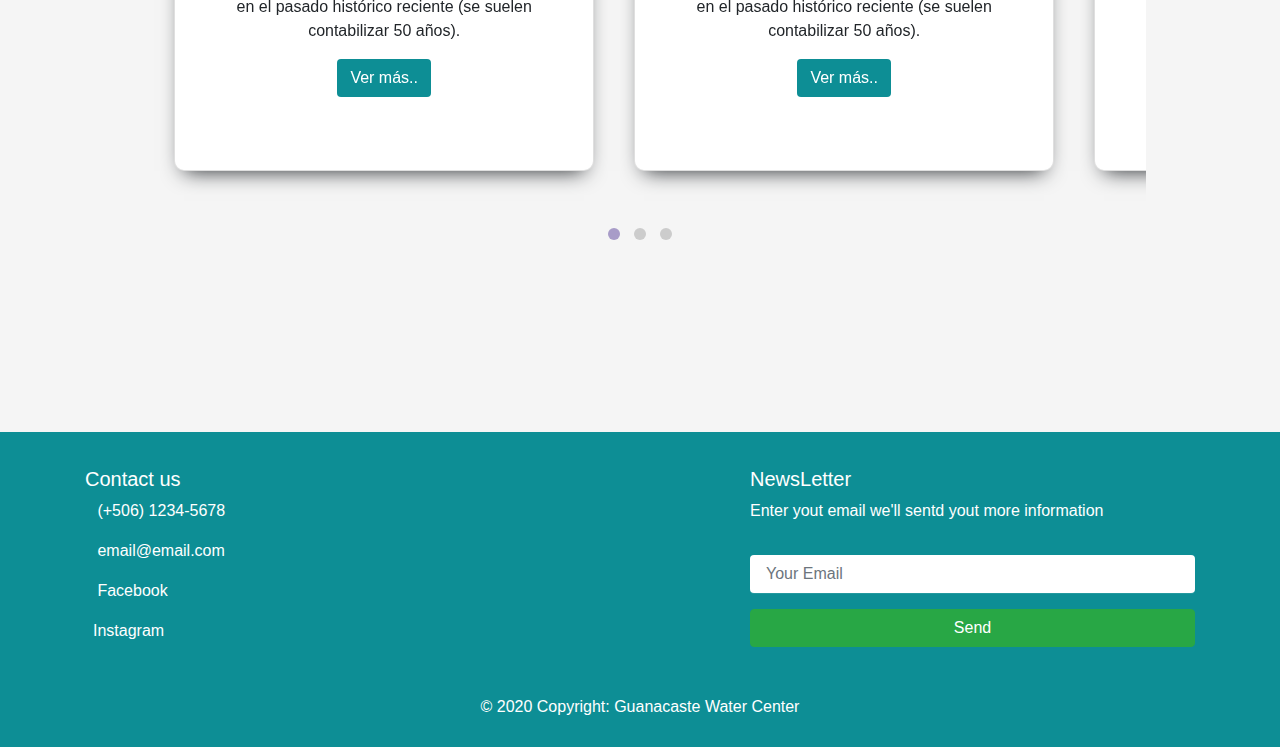
==== commit 6f030154: "resizing sections" ====
--- a/Index.html
+++ b/Index.html
@@ -209,14 +209,12 @@
 
 
     <!----- Productos y servicios ----->
-    <div id="colorContenedor" class="container-fluid">
-        <div id="alinearProductos"   class="container col-12 ">
-            <div id="texto">
+    <div id="products-services-container" class="container-fluid">
+        <div id="products-services-list"   class="container col-11">
             
-                <h1 class="text-center">Productos y Servicios</h1>
-            </div>
-
-            <hr>
+                <h1>Productos y Servicios</h1>
+
+            <hr color="#774F38">
             <div class="card-deck">
                 <div   class="card ">
                     <h5 class="text-center mt-2 " id="texto_Productos ">  Sustainable Land Use</h5>
@@ -250,34 +248,25 @@
     
     <!------------------fin de productos y servicios -------------------------->
     <!----- Ubicacion  ----->
-    <div id="alinear " class="container col-10 mt-5">
-
-        <div id="texto ">
-            <h1 class="container text-center ">Ubicación</h1>
-        </div>
-
-        <hr color="brow"/>
-        <div class="container text-center ">
+    <div id="container-lotation" class="container col-10">
+
+        <h1 id="location-title">Ubicación</h1>
+        <hr color="#774F38"/>
+
+        <div class="container text-center">
             <iframe src="https://www.google.com/maps/embed?pb=!1m18!1m12!1m3!1d6799.885599867194!2d-85.78431232140291!3d10.186272406468937!2m3!1f0!2f0!3f0!3m2!1i1024!2i768!4f13.1!3m3!1m2!1s0x8f9e47231d18afc7%3A0x9599993cffe768b!2sEl%20Centro%20Verde%20-%20Asociaci%C3%B3n%20Nandamojo%20-%20Restoring%20Our%20Watershed!5e1!3m2!1ses!2scr!4v1597035535818!5m2!1ses!2scr "
                 width="990" height="450" center="auto" frameborder="0 " style="border:0; " allowfullscreen=" " aria-hidden="false " tabindex="0 "></iframe>
-        <hr color="brow"/>
-            </div>
-       
-    </div>
-        
+        </div>
     </div>
     <!-----------------fin de  ubicacion ------------------------->
 
     <!----------------------Next Events---------------------------->
     
-    <div class="contenedor-padre">
-        <hr>
-    </div>
 <div id="events-container" class="container-fluid">
     <div id="next-events" class="container col-10">
         
         <h1>Eventos próximos</h1>
-        <hr>
+        <hr color="#774F38">
         <script src="/js/libs/glider.min.js"></script>
         
         <div class="glider-contain multiple">
--- a/css/Index.css
+++ b/css/Index.css
@@ -56,27 +56,28 @@
 
 /* CSS para texto de ubicacion y productos & servicios */
 
-#alinear  {
-    margin: 50px auto;
-    width: 1200px;
-    padding: 20spx;
-    border: 10px medium;
-    margin-top: 150px;
+#container-lotation{
+    width: auto;
+    margin-top: 100px;
     margin-bottom: 150px;
-}
-
-#alinearProductos  {
-    margin: 50px auto;
-    width: 1200px;
-    padding: 20spx;
-    border: 10px medium;
-    margin-top: 130px;
-    margin-bottom: 180px;
-    
-}
-#alinearProductos >hr{
-    padding-bottom: 80px;
-    
+    text-align: center;
+}
+
+#container-lotation > hr{
+    margin-bottom: 100px;
+}
+
+#location-title{
+    color: #774F38;
+}
+
+#products-services-list >hr{
+    margin-bottom: 80px;
+}
+
+#products-services-list >h1{
+    text-align: center;
+    color: #774F38;
 }
 
 #texto_Productos {
@@ -84,14 +85,6 @@
     text-align: center;
     font-family: Arial, Helvetica, sans-serif;
     width: 40px;
-    
-}
-
-#texto {
-    color: #533422;
-    font-weight: bold;
-    text-align: center;
-    font-family: Arial, Helvetica, sans-serif;
 }
 
 #textoCard {
@@ -104,12 +97,12 @@
     width: 231px;
     height:218px;
     border-radius: 10px;
-    
-    
-}
-#colorContenedor {
+}
+
+#products-services-container{
     background-color:rgba(245,245,245);
-    
+    padding-bottom: 120px;
+    padding-top: 120px;
 }
 
 
@@ -250,7 +243,7 @@
 }
 
 #next-events >hr{
-    padding-bottom: 50px;
+    margin-bottom: 50px;
 }
 
 .glider-slide{
@@ -287,6 +280,6 @@
 }
 /*next events css*/
 
-.contenedor-padre > hr{
-    padding-bottom: 50px;
-}+#container-product-services > hr{
+    margin-bottom: 100px;
+}
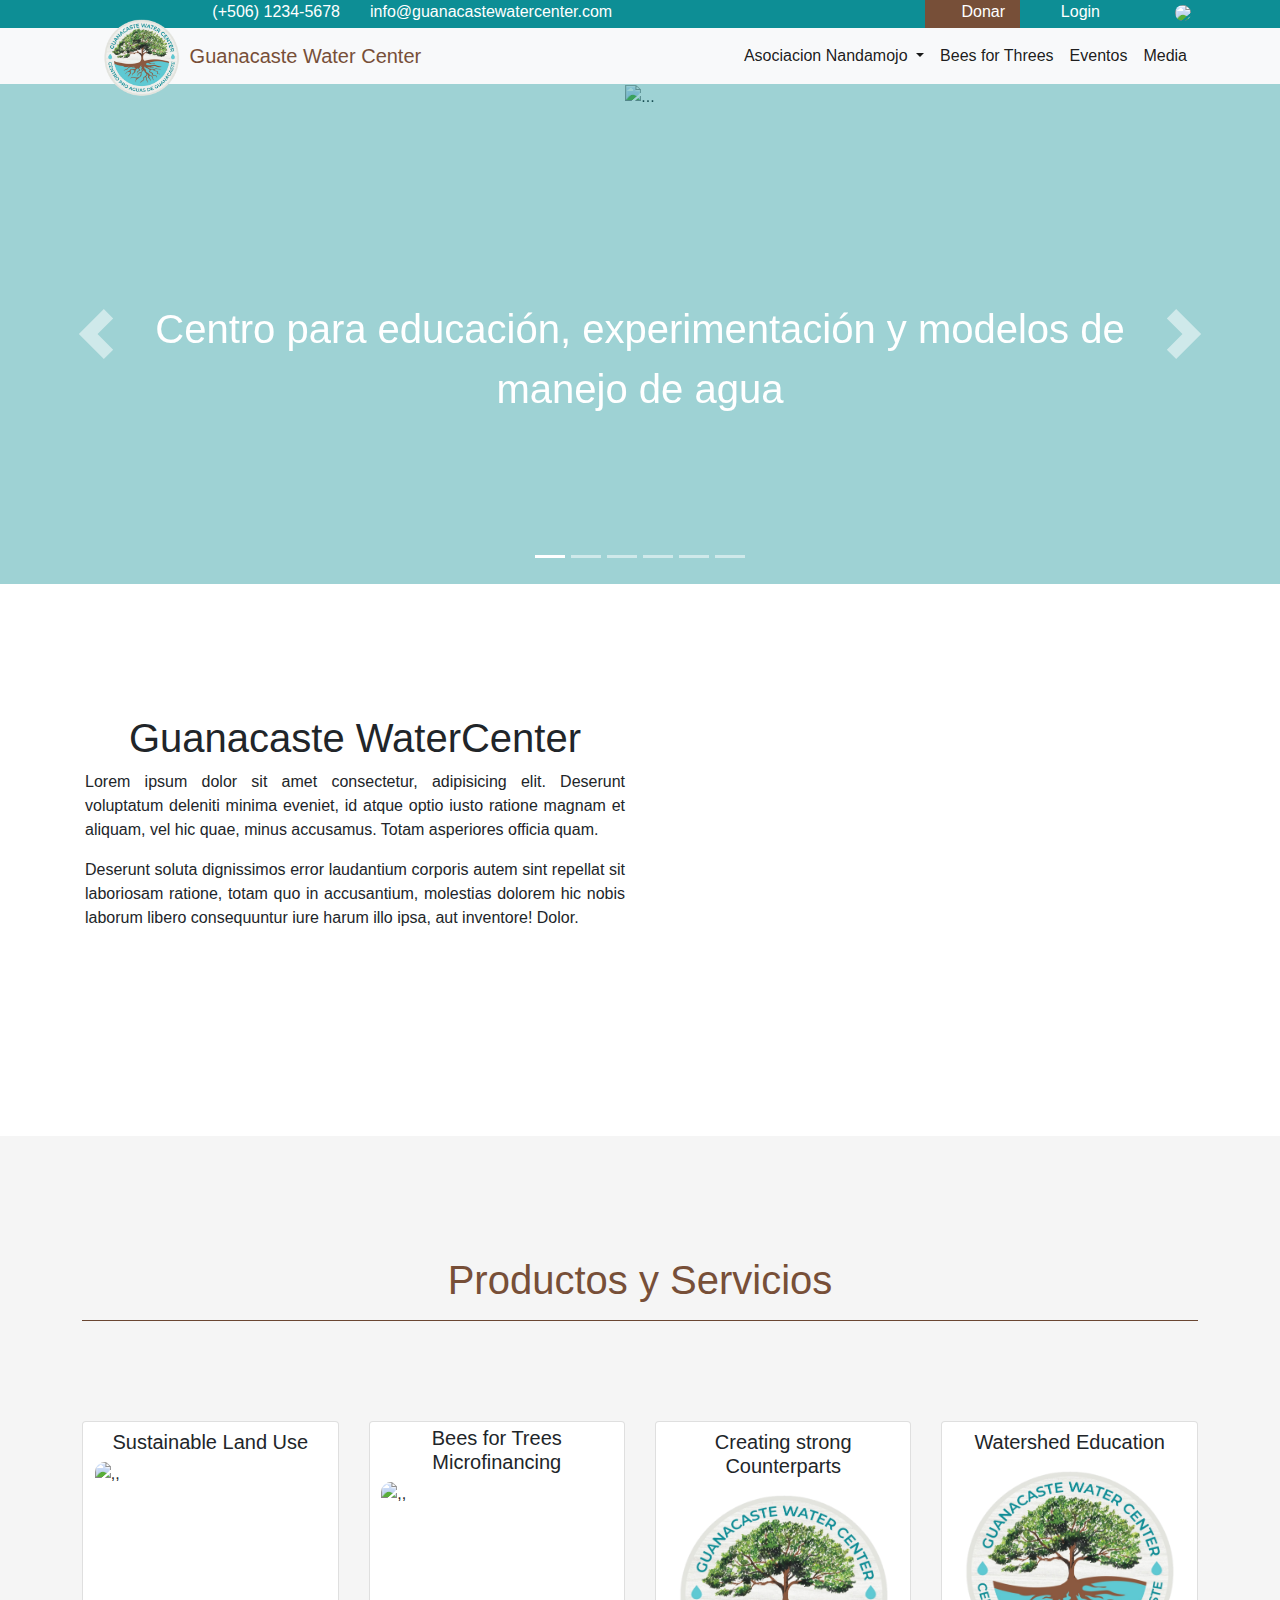
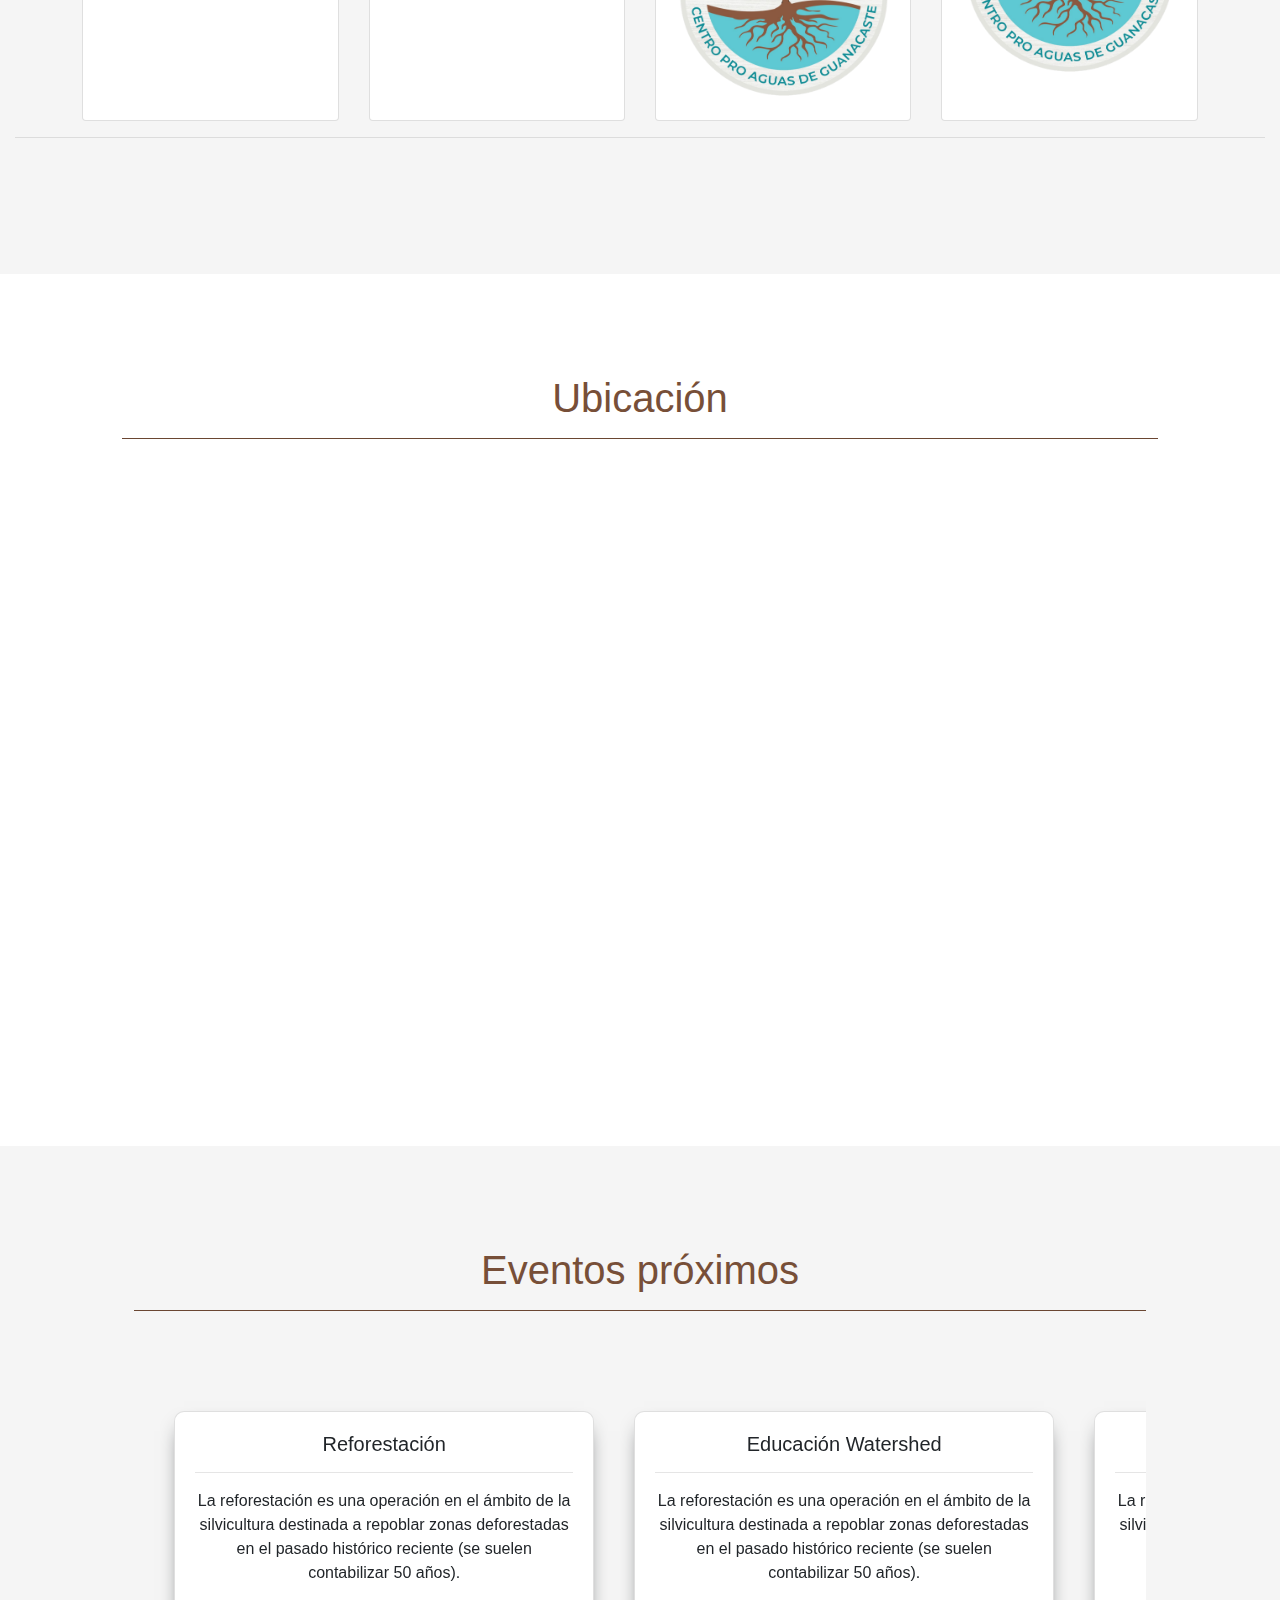
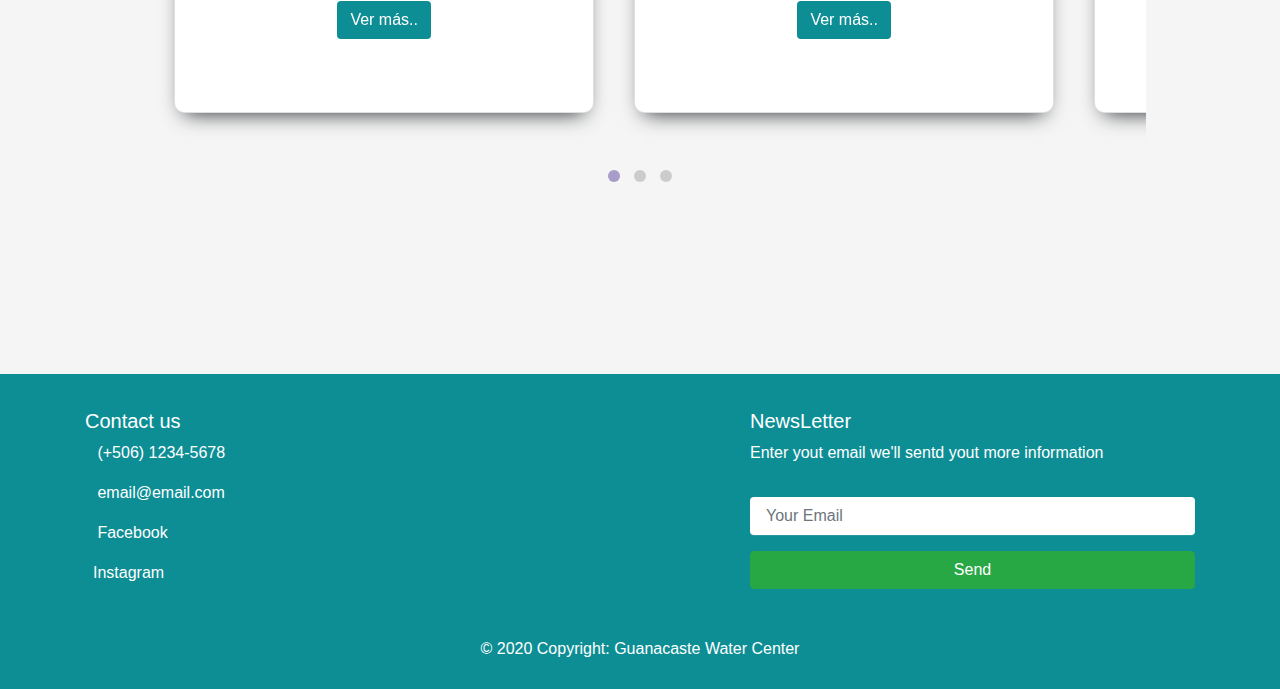
==== commit ed390291: "fixing margins" ====
--- a/Index.html
+++ b/Index.html
@@ -11,6 +11,7 @@
     <link href="https://fonts.googleapis.com/css2?family=Fauna+One&family=Sansita:wght@700&display=swap" rel="stylesheet">
 
     <link rel="stylesheet" href="css/Index.css">
+
     <link rel="stylesheet" href="/css/libs/glider.min.css">
 
     <meta name="viewport" content="width=device-width, initial-scale=1.0">
@@ -59,35 +60,35 @@
                         </div>
                     </div>
                 </a>
-                <button class="navbar-toggler " type="button " data-toggle="collapse " data-target="#navbarSupportedContent " aria-controls="navbarSupportedContent " aria-expanded="false " aria-label="Toggle navigation ">
-                    <span class="navbar-toggler-icon "></span>
+                <button class="navbar-toggler" type="button " data-toggle="collapse" data-target="#navbarSupportedContent" aria-controls="navbarSupportedContent" aria-expanded="false" aria-label="Toggle navigation">
+                    <span class="navbar-toggler-icon"></span>
                   </button>
 
-                <div class="collapse navbar-collapse " id="navbarSupportedContent ">
-
-                    <ul class="navbar-nav ml-auto ">
-                        <li class="nav-item active dropdown ">
-                            <a routerLinkActive="active " class="nav-link dropdown-toggle color_texto " routerLink="/ " id="navbarDropdown " role="button " data-toggle="dropdown " aria-haspopup="true " aria-expanded="false ">
-                            Asociacion Nandamojo
-                        </a>
-                            <div class="dropdown-menu " aria-labelledby="navbarDropdown ">
-                                <a class="dropdown-item color_texto " routerLink="/ " href="aboutUs.html ">About us</a>
+                <div class="collapse navbar-collapse" id="navbarSupportedContent">
+
+                    <ul class="navbar-nav ml-auto">
+                        <li class="nav-item active dropdown">
+                            <a routerLinkActive="active" class="nav-link dropdown-toggle color_texto" routerLink="/" id="navbarDropdown" role="button" data-toggle="dropdown" aria-haspopup="true" aria-expanded="false">
+                                Asociacion Nandamojo
+                            </a>
+                            <div class="dropdown-menu" aria-labelledby="navbarDropdown">
+                                <a class="dropdown-item color_texto" routerLink="/" href="aboutUs.html">About us</a>
                                 <hr>
-                                <a class="dropdown-item color_texto " routerLink="/ " href="gw.html ">Guanacaste Watershed</a>
+                                <a class="dropdown-item color_texto" routerLink="/" href="gw.html">Guanacaste Watershed</a>
                             </div>
                         </li>
 
 
-                        <li class="nav-item active ">
-                            <a class="nav-link color_texto " routerLinkActive="active " routerLink="/ " href="bft.html ">Bees for Threes</a>
-                        </li>
-
-                        <li class="nav-item active ">
-                            <a class="nav-link color_texto " routerLinkActive="active " routerLink="/ " href="eventos.html ">Eventos</a>
-                        </li>
-
-                        <li class="nav-item active ">
-                            <a class="nav-link color_texto " routerLinkActive="active " routerLink="/ " href="media.html ">Media</a>
+                        <li class="nav-item active">
+                            <a class="nav-link color_texto" routerLinkActive="active" routerLink="/" href="bft.html">Bees for Threes</a>
+                        </li>
+
+                        <li class="nav-item active">
+                            <a class="nav-link color_texto" routerLinkActive="active" routerLink="/ " href="eventos.html">Eventos</a>
+                        </li>
+
+                        <li class="nav-item active">
+                            <a class="nav-link color_texto" routerLinkActive="active" routerLink="/" href="media.html ">Media</a>
                         </li>
 
                     </ul>
@@ -186,7 +187,7 @@
     <!--Fin del carousel principal-->
 
     <!---Inicio del texto y video-->
-    <div id="Texto-Video" class="container mb-5">
+    <div id="Texto-Video" class="container">
 
         <div class="row ">
             <div class="container col-6">
--- a/css/Index.css
+++ b/css/Index.css
@@ -72,7 +72,7 @@
 }
 
 #products-services-list >hr{
-    margin-bottom: 80px;
+    margin-bottom: 100px;
 }
 
 #products-services-list >h1{
@@ -220,7 +220,7 @@
 
 #Texto-Video {
     padding-top: 130px;
-    padding-bottom: 130px;
+    padding-bottom: 100px;
 }
 /* Margenes de arriba y de abajo del texto y video*/
 
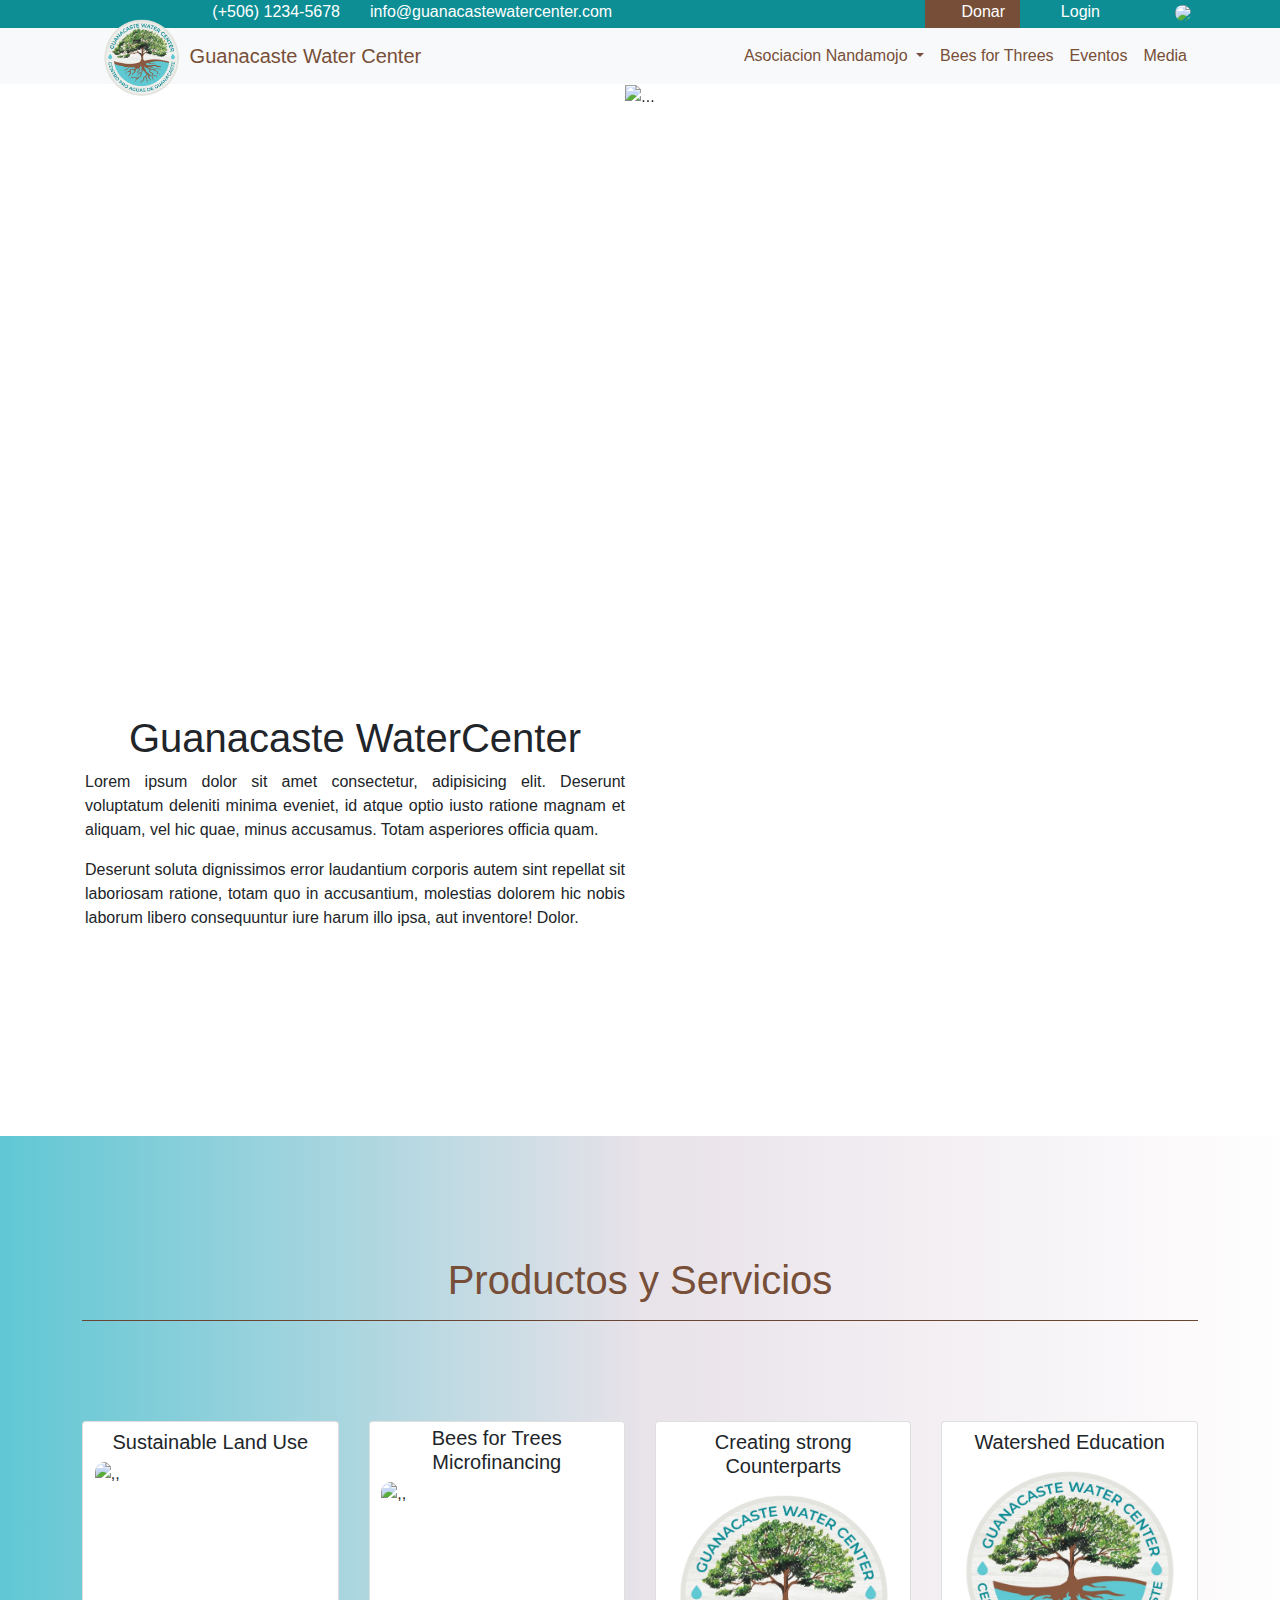
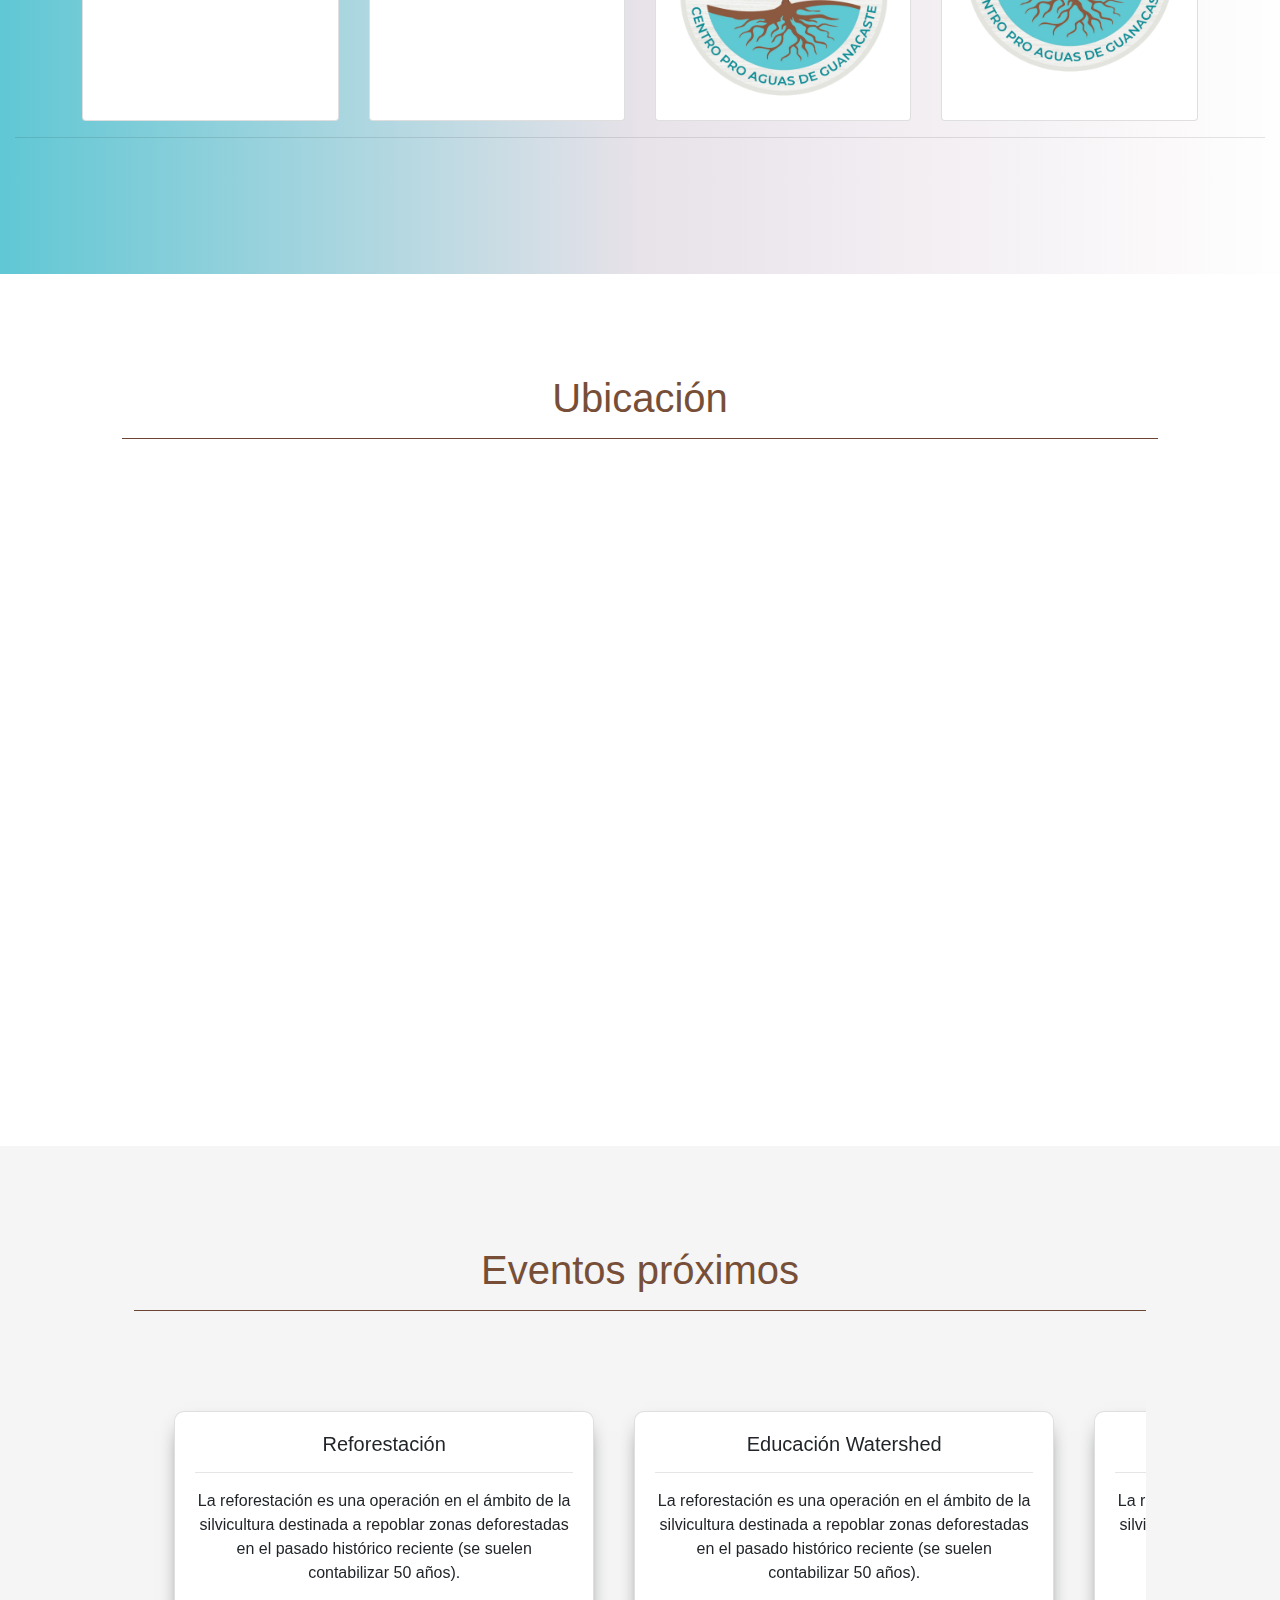
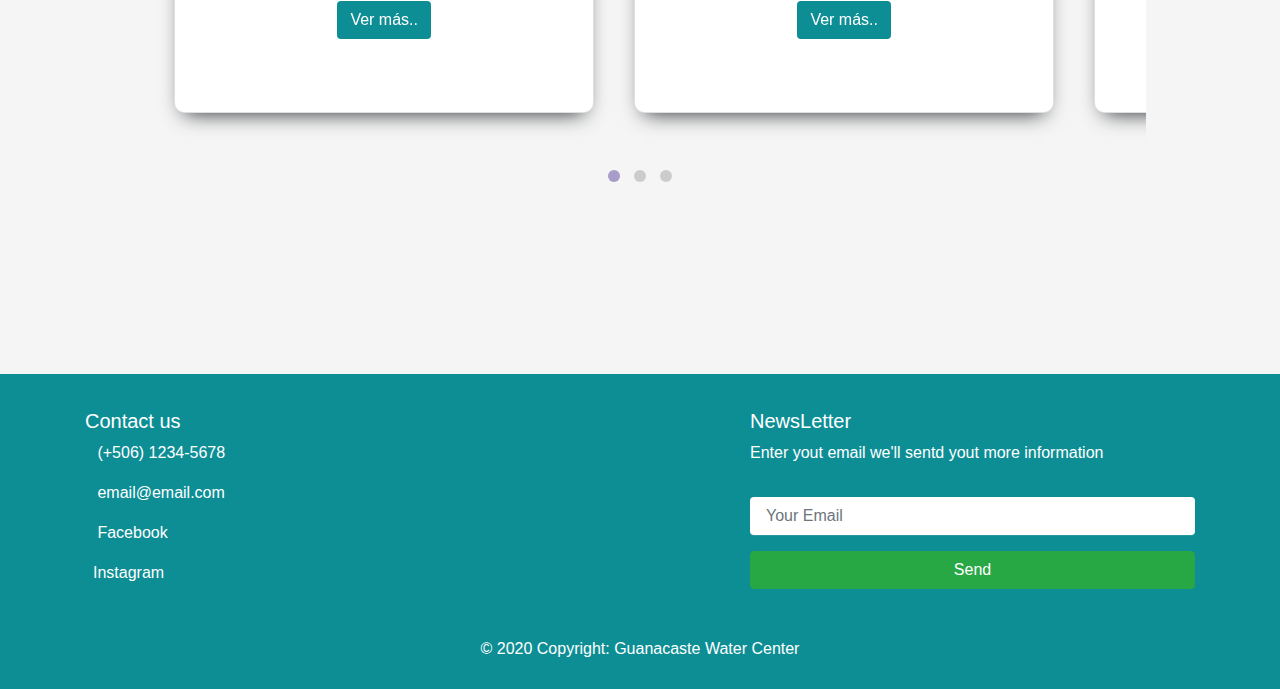
==== commit 58bcd9f2: "enter" ====
--- a/Index.html
+++ b/Index.html
@@ -68,27 +68,27 @@
 
                     <ul class="navbar-nav ml-auto">
                         <li class="nav-item active dropdown">
-                            <a routerLinkActive="active" class="nav-link dropdown-toggle color_texto" routerLink="/" id="navbarDropdown" role="button" data-toggle="dropdown" aria-haspopup="true" aria-expanded="false">
+                            <a routerLinkActive="active" class="nav-link dropdown-toggle" routerLink="/" id="navbarDropdown" role="button" data-toggle="dropdown" aria-haspopup="true" aria-expanded="false">
                                 Asociacion Nandamojo
                             </a>
                             <div class="dropdown-menu" aria-labelledby="navbarDropdown">
-                                <a class="dropdown-item color_texto" routerLink="/" href="aboutUs.html">About us</a>
+                                <a class="dropdown-item" routerLink="/" href="aboutUs.html">About us</a>
                                 <hr>
-                                <a class="dropdown-item color_texto" routerLink="/" href="gw.html">Guanacaste Watershed</a>
+                                <a class="dropdown-item" routerLink="/" href="gw.html">Guanacaste Watershed</a>
                             </div>
                         </li>
 
 
                         <li class="nav-item active">
-                            <a class="nav-link color_texto" routerLinkActive="active" routerLink="/" href="bft.html">Bees for Threes</a>
+                            <a class="nav-link" routerLinkActive="active" routerLink="/" href="bft.html">Bees for Threes</a>
                         </li>
 
                         <li class="nav-item active">
-                            <a class="nav-link color_texto" routerLinkActive="active" routerLink="/ " href="eventos.html">Eventos</a>
+                            <a class="nav-link" routerLinkActive="active" routerLink="/ " href="eventos.html">Eventos</a>
                         </li>
 
                         <li class="nav-item active">
-                            <a class="nav-link color_texto" routerLinkActive="active" routerLink="/" href="media.html ">Media</a>
+                            <a class="nav-link" routerLinkActive="active" routerLink="/" href="media.html ">Media</a>
                         </li>
 
                     </ul>
@@ -119,7 +119,7 @@
                 <img src="img/1.jpg " class="img-carousel-principal" alt="...">
 
                 <div class="carousel-caption">
-                    <p class="col-10 offset-1">Centro para educación, experimentación y modelos de manejo de agua</p>
+                    <h1 class="col-10 offset-1">Centro para educación, experimentación y modelos de manejo de agua</h1>
                 </div>
 
             </div>
@@ -128,7 +128,7 @@
                 <img src="img/2.jpg " class="img-carousel-principal" alt="...">
 
                 <div class="carousel-caption">
-                    <p class="col-10 offset-1">Brindamos conocimientos para afrontar los retos del cambio climático</p>
+                    <h1 class="col-10 offset-1">Brindamos conocimientos para afrontar los retos del cambio climático</h1>
                 </div>
 
             </div>
@@ -137,7 +137,7 @@
                 <img src="img/3.jpg" class="img-carousel-principal" alt="...">
 
                 <div class="carousel-caption">
-                    <p class="col-10 offset-1">Proveemos de plantas y herramientas a las comunidades</p>
+                    <h1 class="col-10 offset-1">Proveemos de plantas y herramientas a las comunidades</h1>
                 </div>
 
             </div>
@@ -146,7 +146,7 @@
                 <img src="img/4.jpg" class="img-carousel-principal" alt="... ">
 
                 <div class="carousel-caption">
-                    <p class="col-10 offset-1 ">Asegurando agua para el futuro</p>
+                    <h1 class="col-10 offset-1 ">Asegurando agua para el futuro</h1>
                 </div>
 
             </div>
@@ -155,7 +155,7 @@
                 <img src="img/5.jpg" class="img-carousel-principal" alt="... ">
 
                 <div class="carousel-caption">
-                    <p class="col-10 offset-1">Apoyamos emprendimientos locales</p>
+                    <h1 class="col-10 offset-1">Apoyamos emprendimientos locales</h1>
                 </div>
 
             </div>
@@ -164,8 +164,8 @@
                 <img src="img/6.jpg" class="img-carousel-principal" alt="... ">
 
                 <div class="carousel-caption">
-                    <p class="col-10 offset-1">Educación ambiental para todas las edades
-                    </p>
+                    <h1 class="col-10 offset-1">Educación ambiental para todas las edades
+                    </h1>
                 </div>
 
 
@@ -247,6 +247,7 @@
         <hr>
     </div>
     
+  
     <!------------------fin de productos y servicios -------------------------->
     <!----- Ubicacion  ----->
     <div id="container-lotation" class="container col-10">
--- a/css/Index.css
+++ b/css/Index.css
@@ -15,7 +15,7 @@
     background-color: #ffffff;
 }
 
-.color_texto {
+#navbarSupportedContent > ul>  li> a{
     color: #774F38;
 }
 
@@ -56,6 +56,7 @@
 
 /* CSS para texto de ubicacion y productos & servicios */
 
+
 #container-lotation{
     width: auto;
     margin-top: 100px;
@@ -65,6 +66,7 @@
 
 #container-lotation > hr{
     margin-bottom: 100px;
+    
 }
 
 #location-title{
@@ -100,7 +102,8 @@
 }
 
 #products-services-container{
-    background-color:rgba(245,245,245);
+   
+    background: -webkit-linear-gradient(right, rgba(255, 254, 254, 0.993), rgb(232, 226, 233) , #60C7D4 );
     padding-bottom: 120px;
     padding-top: 120px;
 }
@@ -136,7 +139,6 @@
     bottom: 0;
     top: 0;
     right: 0;
-    background: rgba(13, 142, 148, 0.4);
     text-align: center;
     align-items: center;
 }
@@ -146,10 +148,8 @@
     z-index: 10;
 }
 
-.carousel-caption > p {
+.carousel-caption > h1 {
     padding-top: 195px;
-    font-size: 40px;
-    font-family: 'Segoe UI', sans-serif;
 }
 
 
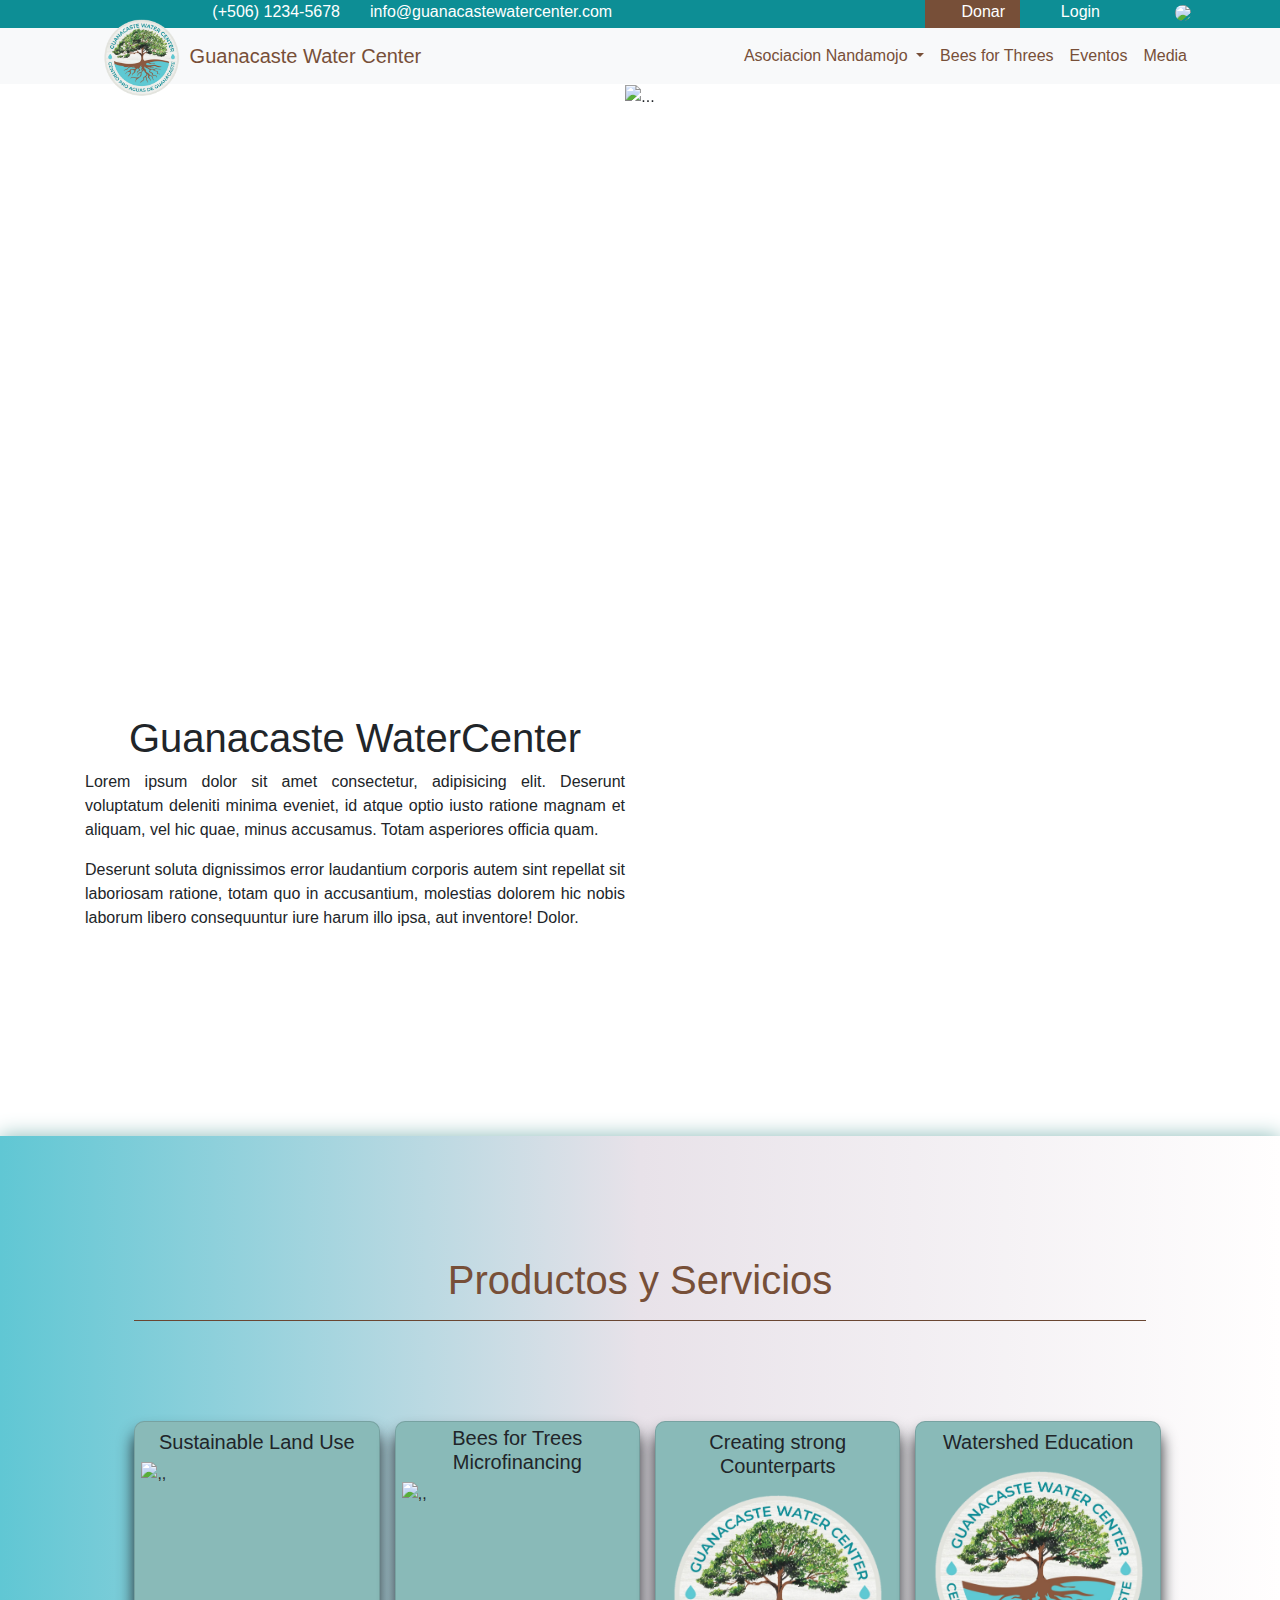
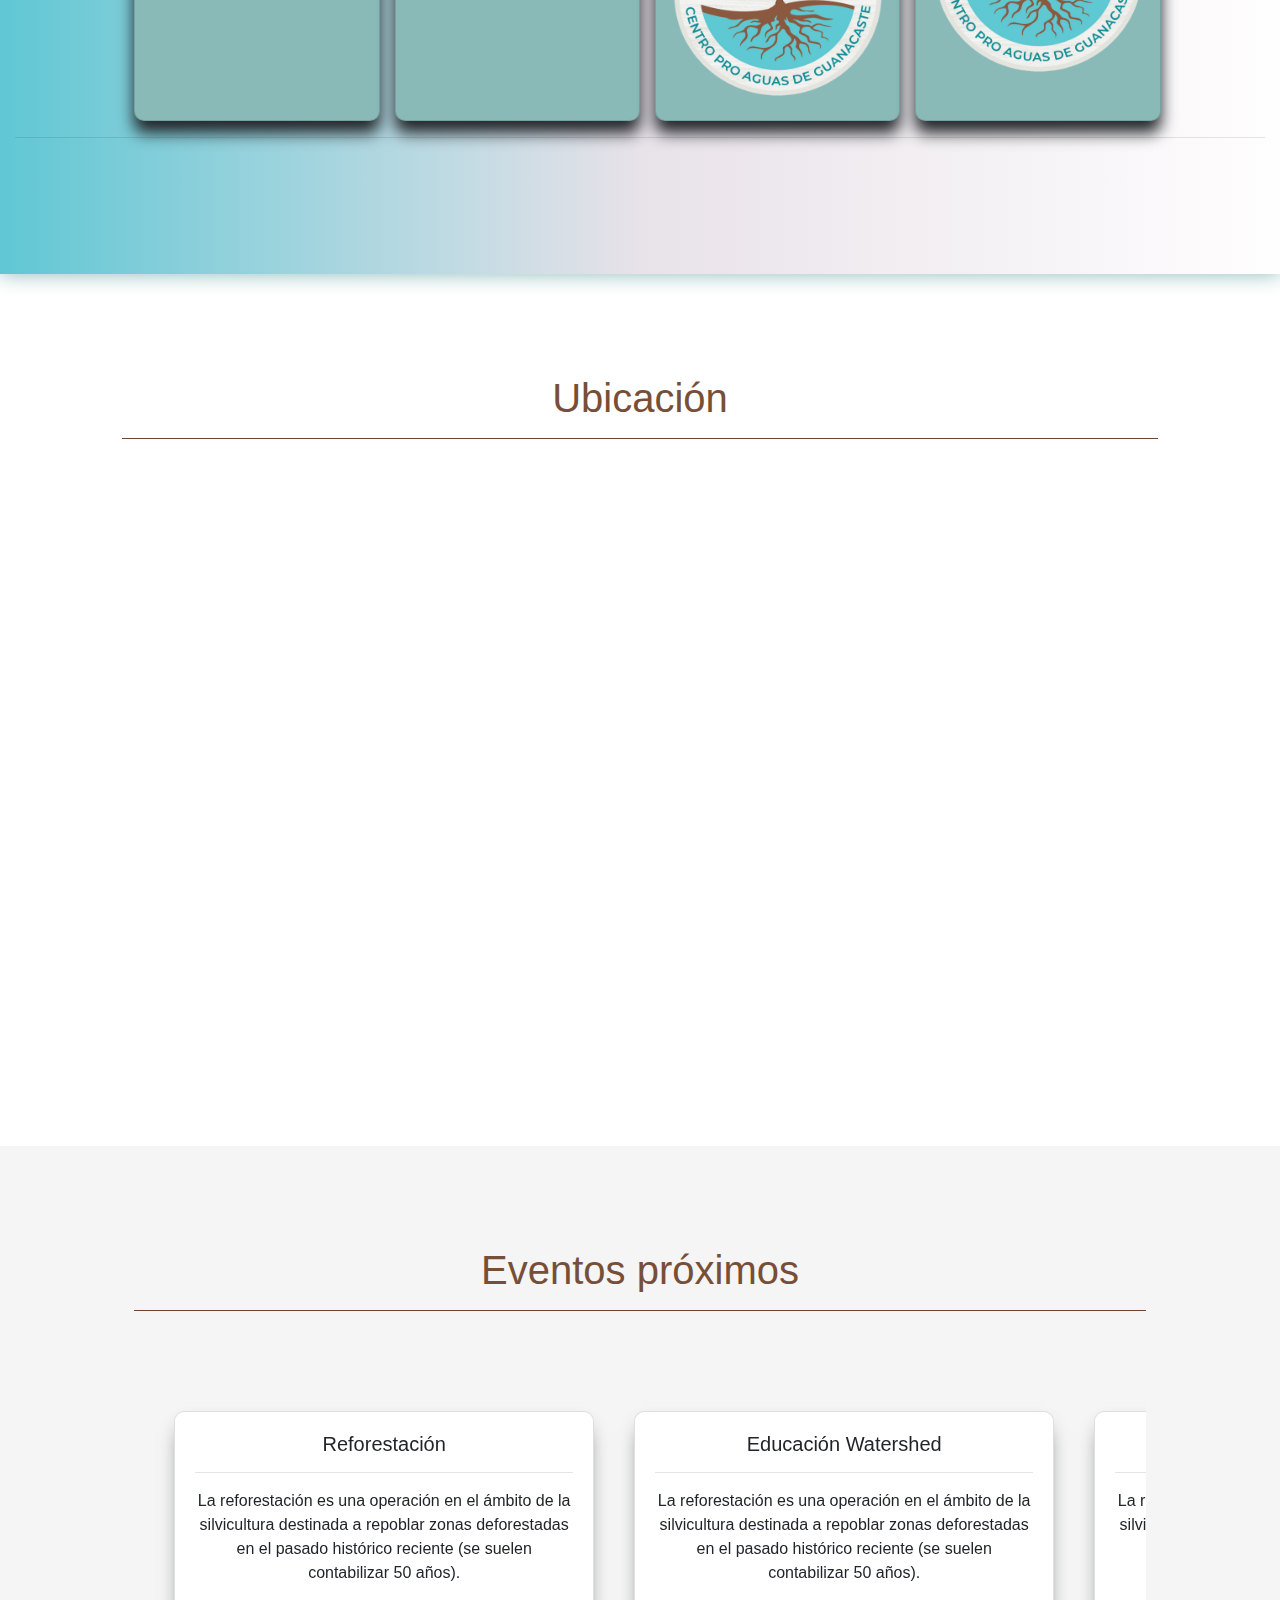
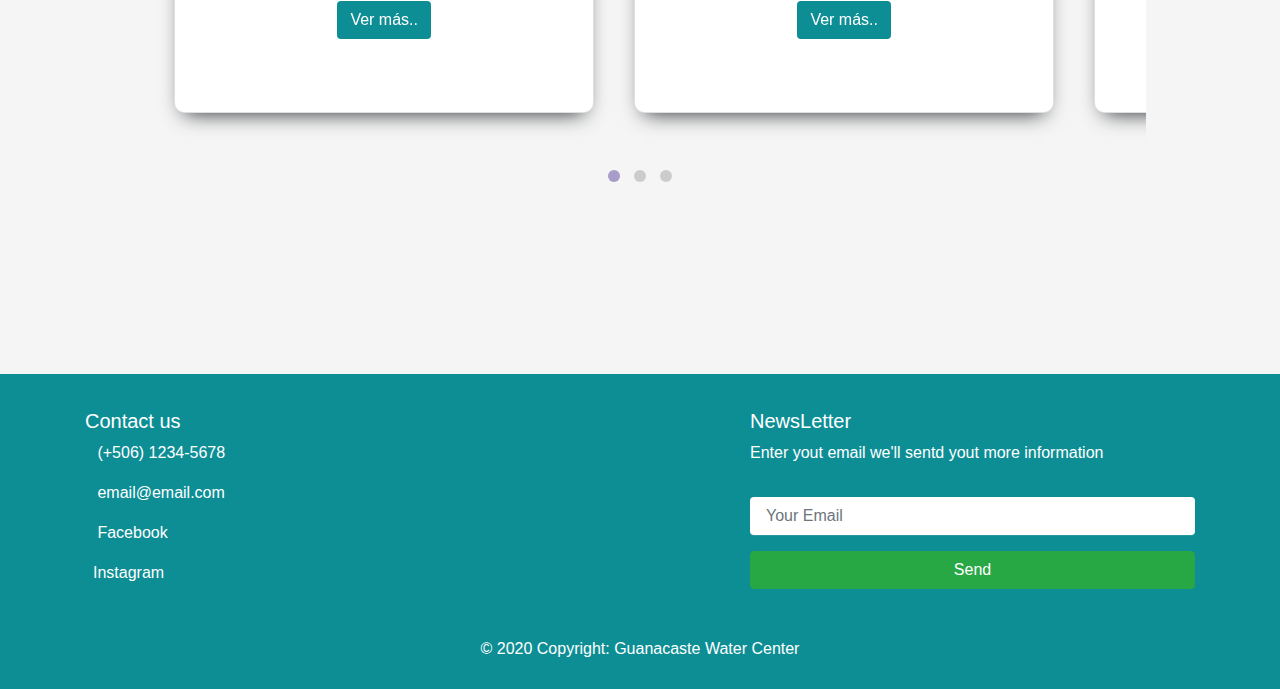
==== commit 1431e62a: "detallando productos y servicios" ====
--- a/Index.html
+++ b/Index.html
@@ -211,31 +211,31 @@
 
     <!----- Productos y servicios ----->
     <div id="products-services-container" class="container-fluid">
-        <div id="products-services-list"   class="container col-11">
+        <div id="products-services-list" class="container col-10">
             
                 <h1>Productos y Servicios</h1>
 
             <hr color="#774F38">
             <div class="card-deck">
-                <div   class="card ">
+                <div id="dimesion"  class="card ">
                     <h5 class="text-center mt-2 " id="texto_Productos ">  Sustainable Land Use</h5>
                     <img id="dimesionCard" src="https://s1.1zoom.me/big3/275/Wolves_Painting_Art_Eye_484814.jpg" class="card-deck " alt=",, ">
 
                     
                 </div>
-                <div class="card ">
+                <div id="dimesion" class="card ">
                     <h5 class="text-center mt-1 " id="texto_Productos "> Bees for Trees Microfinancing </h5>
                     
                     <img id="dimesionCard" src="https://i.pinimg.com/originals/c4/72/c5/c472c5566a6481da42ec202e4f94be22.jpg" class="card-deck" alt=",, ">
 
                 </div>
-                <div class="card ">
+                <div id="dimesion" class="card ">
                     <h5 class="text-center mt-2 " id="texto_Productos "> Creating strong Counterparts</h5>
                     
                     <img id="dimesionCard" src="img/7.png " class="card-deck" alt=",, ">
 
                 </div>
-                <div class="card ">
+                <div id="dimesion" class="card ">
                     <h5 class="text-center mt-2 " id="texto_Productos "> Watershed Education </h5>
                     
                     <img id="dimesionCard" src="img/7.png " class="card-img-top ">
--- a/css/Index.css
+++ b/css/Index.css
@@ -54,14 +54,16 @@
 /* fin de navbar */
 
 
-/* CSS para texto de ubicacion y productos & servicios */
-
-
+/* CSS para texto de ubicacion y productos & servicios 
+*/
+
+/* */
 #container-lotation{
     width: auto;
     margin-top: 100px;
     margin-bottom: 150px;
     text-align: center;
+    
 }
 
 #container-lotation > hr{
@@ -75,6 +77,7 @@
 
 #products-services-list >hr{
     margin-bottom: 100px;
+    
 }
 
 #products-services-list >h1{
@@ -93,12 +96,22 @@
     color: burlywood;
     font: outline;
     text-align: center;
-}
+    
+}
+#dimesion{
+    margin-right: 0px;
+    box-sizing: border-box;
+    display: flex;
+    background-color: #89BAB8;
+    border-radius: 10px;
+    transform: translateY(-25);
+    box-shadow: 0 12px 16px ;
+    transition: all 0.25s;
+} 
 
 #dimesionCard{
     width: 231px;
     height:218px;
-    border-radius: 10px;
 }
 
 #products-services-container{
@@ -106,6 +119,9 @@
     background: -webkit-linear-gradient(right, rgba(255, 254, 254, 0.993), rgb(232, 226, 233) , #60C7D4 );
     padding-bottom: 120px;
     padding-top: 120px;
+    overflow: hidden;
+    border-radius: 0px;
+    box-shadow: 0 0px 20px #89BAB8 ;
 }
 
 
